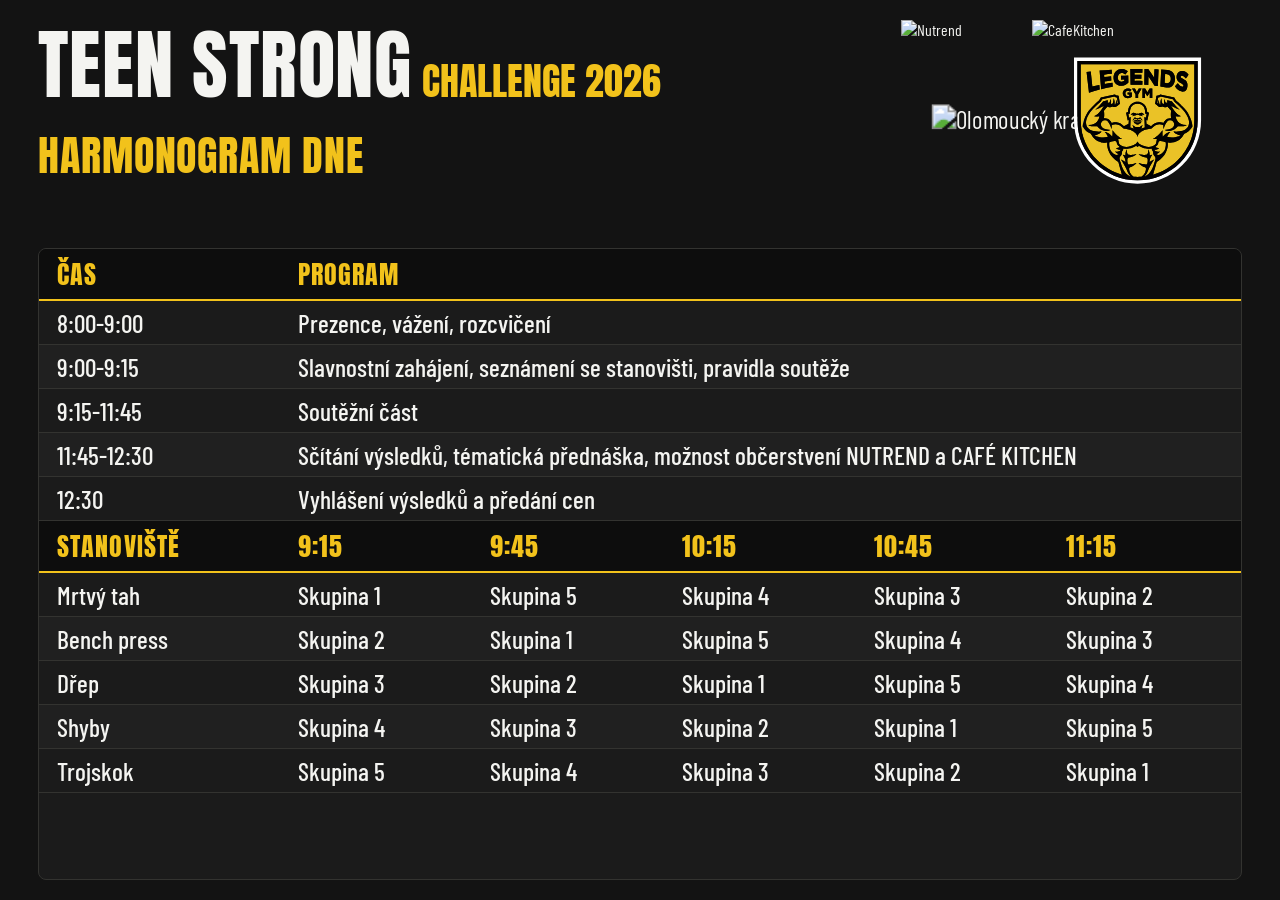
==== program.html @ 1bf2a124 "added program of day page" ====
<!DOCTYPE html>
<html lang="cs">
<head>
<meta charset="utf-8">
<meta name="viewport" content="width=device-width, initial-scale=1">
<title>Teen Strong Challenge – Harmonogram dne</title>
<link rel="preconnect" href="https://fonts.googleapis.com">
<link rel="preconnect" href="https://fonts.gstatic.com" crossorigin>
<link href="https://fonts.googleapis.com/css2?family=Anton&family=Barlow+Condensed:wght@500;600;700&display=swap" rel="stylesheet">
<style>
:root {
    --bg: #131313;
    --panel: #1b1b1b;
    --ink: #f4f4f1;
    --muted: #a9a9a2;
    --line: #333330;
    --accent: #f2c21b;
    --zebra: #202020;
    --display: "Anton", Impact, "Arial Narrow Bold", sans-serif;
    --body: "Barlow Condensed", "Arial Narrow", system-ui, sans-serif;
  }
  * { box-sizing: border-box; }
  html, body { height: 100%; margin: 0; }
  body {
    background: var(--bg);
    color: var(--ink);
    font-family: var(--body);
    display: flex;
    flex-direction: column;
    padding: 20px clamp(12px, 3vw, 40px);
    gap: 14px;
  }
  header {
    display: grid;
    grid-template-columns: minmax(0, 1fr) auto auto;
    grid-template-rows: auto auto;
    align-items: center;
    gap: 16px 0px;
  }
  .brand { font-family: var(--display); text-transform: uppercase; line-height: 1; }
  .brand .big { font-size: clamp(2.4rem, 6vw, 6rem); letter-spacing: 0.01em; }
  .brand .sub { color: var(--accent); font-size: clamp(1.6rem, 3vw, 3rem); margin-left: 10px; }
  .header-logos {
    display: grid;
    grid-column: 2;
    grid-row: 1 / span 2;
    grid-template-rows: repeat(2, clamp(48px, 6.8vw, 82px));
    grid-auto-flow: column;
    align-items: center;
    column-gap: clamp(16px, 2.5vw, 32px);
  }
  .header-logos svg,
  .header-logos img,
  .title-row #status img {
    display: block;
    width: auto;
    height: clamp(48px, 6.8vw, 82px);
    max-width: 24vw;
    object-fit: contain;
  }
  .header-logos .nápisslogem-logo { order: 4;
    transform: translateX(-55px) translateY(25px) scale(0.76);
  }
  .header-logos .nutrend-logo { order: 1; }
  .header-logos .regional-logo { order: 2;
    transform: translateX(58px) translateY(25px) scale(1.555);
  }
  .header-logos .cafekitchen-logo { order: 3; }
  .header-logos .legends-gym-logo { order: 5; }
  .nápisslogem-logo svg { display: none; }
  .header-logos .legends-gym-logo svg,
  .legends-gym-logo svg {
    display: block;
    width: clamp(72px, 10vw, 130px);
    height: 100%;
    max-width: none;
    transform: translateX(-40px) translateY(19px) scale(1);
  }
  .title-row {
    grid-column: 1;
    grid-row: 2;
    display: flex;
    align-items: flex-end;
    justify-content: space-between;
    gap: 16px;
  }
  .legends-gym-logo { grid-column: 3; grid-row: 1 / span 2; align-self: stretch; }
  .title-row h1 { line-height: 1; }
  .title-row #status { display: flex; align-items: center; gap: 30px; }
  .title-row #status .nápisslogem-logo { order: 1; }
  .title-row #status .cafekitchen-logo { order: 2; }
  @media (max-width: 760px) {
    header { grid-template-columns: 1fr auto; grid-template-rows: auto auto auto; }
    .header-logos { grid-column: 1 / -1; grid-row: 2; justify-content: center; }
    .title-row { grid-column: 1 / -1; grid-row: 3; }
    .legends-gym-logo { grid-column: 2; grid-row: 1 / span 3; }
    .title-row #status { font-size: 0.9rem; }
  }
  .legends-gym-logo {
    margin-right: 0;
    padding-right: 0;
    border-right: 0;
  }
  h1 {
    margin: 0;
    font-family: var(--display);
    font-weight: 400;
    text-transform: uppercase;
    color: var(--accent);
    font-size: clamp(1.6rem, 3.5vw, 2.6rem);
    letter-spacing: 0.02em;
  }
  .tabs-spacer { height: 36px; }
  main {
    flex: 1;
    min-height: 0;
    background: var(--panel);
    border: 1px solid var(--line);
    border-radius: 8px;
    overflow: hidden;
    display: flex;
    flex-direction: column;
  }
  .table-static { flex: 0 0 auto; }
  .table-scroll {
    flex: 1 1 auto;
    min-height: 0;
    overflow: auto;
    scrollbar-width: none;
    -ms-overflow-style: none;
  }
  table { border-collapse: collapse; table-layout: fixed; width: 100%; font-size: clamp(1.1rem, 2vw, 1.7rem); font-weight: 500; }
  th, td { padding: 6px 18px; text-align: left; border-bottom: 1px solid var(--line); }
  th {
    position: sticky; top: 0;
    background: #0d0d0d;
    color: var(--accent);
    font-family: var(--display);
    font-weight: 400;
    text-transform: uppercase;
    letter-spacing: 0.04em;
    border-bottom: 2px solid var(--accent);
  }
  tbody tr:nth-child(even) { background: var(--zebra); }
</style>

</head>
<body>
<header>
  <div class="brand"><span class="big">Teen Strong</span><span class="sub">Challenge 2026</span></div>
  <div class="header-logos" aria-label="Loga partnerů">
    <img src="Nutrend_manual_logotype-page11-cropped.svg" alt="Nutrend">
    <img class="regional-logo" src="olomoucky-kraj-yellow-logo.svg" alt="Olomoucký kraj">
    <span class="nápisslogem-logo" role="img" aria-label="Logo Nápis bez loga">
      <img src="NápisbezlogaWhite.svg" alt="">
      <svg xmlns="http://www.w3.org/2000/svg" viewBox="0 0 991.38 207.09"><defs><style>.cls-1,.cls-4{fill:#fff;}.cls-1{stroke:#189cd9;stroke-miterlimit:10;stroke-width:3px;}.cls-2{fill:#109cd9;}.cls-3{fill:#29316f;}</style></defs><title>Datový zdroj 56</title><g id="Vrstva_2" data-name="Vrstva 2"><g id="Hlavní_nápis_2" data-name="Hlavní nápis 2"><rect class="cls-1" x="1.5" y="1.5" width="204.09" height="204.09"/><path class="cls-2" d="M169,24.62a1.35,1.35,0,0,1,1.32.64c3.82,4.48,7.63,9,11.48,13.42.7.8,1.27,2,2.71,1.61a6.94,6.94,0,0,0,2.94,0L190,38.49a2.91,2.91,0,0,0,.14-1.52q0-10.12,0-20.24c0-.52-.26-1.17.47-1.48l4.52-1.76a4.86,4.86,0,0,1,2.54.06h0c.63.35,1.38-.13,2,.3q0,42.6,0,85.19c0,1-.44,1.42-1.33,1.95a52.34,52.34,0,0,0-22.21,25,45.08,45.08,0,0,0-3.81,14.3c-.31.67.08,1.42-.25,2.09l0,.47c-.31,1.15.07,2.35-.2,3.51v2.29c.26,1.06-.1,2.16.2,3.22l.06.76c.29.56-.08,1.2.24,1.74.25,4.6,1.71,8.89,3.35,13.13a50.87,50.87,0,0,0,11.51,17.36,44.28,44.28,0,0,0,11.24,8.48c.07.23,0,.36-.25.38-.38,0-.76,0-1.14,0H101.79c-.8,0-1.66.14-1.67-1.07l-.07-1.35c-.25-.78.09-1.6-.21-2.36.11-.42,0-.78.61-1.09,3.41-1.8,6.75-3.74,10.13-5.59s6.48-3.48,9.72-5.21c.34-.22.77-.37.61-.92-.84-2.31-.94-4.82-2-7.07-.55-1.2-.6-2.6-1.52-3.64-1.59-.39-3.22,0-4.81-.24l-5.88-.08c-2.46-.26-4.94,0-7.41-.12a3,3,0,0,1-1.51-.14c-2,.46-2.59-.85-3-2.42a4.71,4.71,0,0,0-.21-.52c-1.06-2.71-.79-3.53,1.68-4.92q8.48-4.78,17-9.51a1.64,1.64,0,0,0,1.07-1.85,16.81,16.81,0,0,1-.07-5.79c.18-.92-.54-1-1.08-1.14-3-.87-6.07-1.73-9.11-2.56-2.46-.67-4.94-1.31-7.43-1.88a1.2,1.2,0,0,1-1.1-1.45c.07-1.32,0-2.64,0-4,.4-1.23-.24-2.56.36-3.77,1-.42,2.08-.08,3-.61.54-.34,1.19.08,1.73-.28.66-.07,1.37.18,2-.29.48-.3,1.06,0,1.54-.25.73-.09,1.5.17,2.16-.32.48-.3,1.06,0,1.55-.25.72-.08,1.49.17,2.15-.32s1.2.07,1.75-.27c.65-.06,1.36.18,2-.3s1.2.07,1.74-.27c1.21.23,1.35-.88,1.37-1.46a12.88,12.88,0,0,0,.33-2.44,9.42,9.42,0,0,0,0-3.51c-2.06-1.93-4.41-3.5-6.63-5.23-2.75-2.16-5.53-4.29-8.28-6.45a2.32,2.32,0,0,1-.42-.72c.32-1-.08-2,.24-2.95.12-1.43.76-2.75,1-4.16.27-1.77,1.71-.93,2.62-1.22,1.64.31,3.3-.07,4.94.2l5.62.08a71.51,71.51,0,0,0,9.71,0,12.88,12.88,0,0,1,3-4.31c1-.86.49-1.4.05-1.93-3-3.52-5.9-7.06-8.71-10.69a47.27,47.27,0,0,1-3.78-4.69c-.15-.26-.34-.35-.13-.78a14.62,14.62,0,0,1,4.94-5.75,1.88,1.88,0,0,1,2,0c5.34,2.22,10.71,4.36,16,6.62.95.4,1.53.24,2-.51A17.71,17.71,0,0,1,145,68.14c.7-.62.77-1.14.28-2.06-2.84-5.45-5.57-11-8.36-16.47a1.68,1.68,0,0,1,.33-2.24,17.76,17.76,0,0,1,5.2-4,1.76,1.76,0,0,1,2.07.24c4.82,3.23,9.65,6.43,14.44,9.71a1.87,1.87,0,0,0,2.59,0,13.13,13.13,0,0,1,3.5-2,1.34,1.34,0,0,0,.91-1.88c-1.29-4.33-2.58-8.67-3.67-13.06-.6-2.43-1.33-4.83-1.9-7.28-.1-.4-.27-.71.19-.91,1.87-.81,3.55-2,5.55-2.5a8.94,8.94,0,0,1,1.16-.49l.55-.08A12.17,12.17,0,0,1,169,24.62Z"/><path class="cls-3" d="M21.29,100.52a22.44,22.44,0,0,0,3.44.57c1,0,1.24.49,1.41,1.33,1.2,6.16,2.45,12.3,3.64,18.46.13.66.31.91,1,1.06,1.54.33,3,1,4.64.83a2.68,2.68,0,0,0,1.79,0c1.73-3.42,3.3-6.91,5-10.35,1.59-3.28,3.11-6.59,4.77-9.84a1,1,0,0,1,1-.58l2.57,0c.67.28,1.4,0,2.07.2,1.43.41,2.83.85,4.26,1.21.89.22,1.34.64,1.13,1.59-.28.67,0,1.41-.21,2.08,0,.44-.05.86-.07,1.3-.26.59,0,1.24-.21,1.83l-.07,1.36c-.3.66,0,1.39-.22,2,0,.45-.05.89-.07,1.33-.27.57,0,1.22-.21,1.8l-.08,1.58c-.25.6,0,1.24-.2,1.84l-.07,1.36c-.31.66,0,1.39-.22,2l-.07,1.33c-.29.67,0,1.41-.22,2.09s.06.92.6,1.24a25.3,25.3,0,0,0,3.82,2,1.63,1.63,0,0,0,2-.43q3.9-4,7.85-7.84c2.09-2,4.25-4,6.36-6,.44-.43.7-.39,1.3-.15a14.91,14.91,0,0,1,7.24,5.89,1.65,1.65,0,0,1,.08,2.21c-3.37,4.83-6.62,9.75-10,14.61a1.41,1.41,0,0,0,0,2,23.81,23.81,0,0,0,4.48,4.87,1.58,1.58,0,0,0,1.66.29q9-3.27,18.1-6.52a1.4,1.4,0,0,1,1.77.57,15.15,15.15,0,0,1,2.9,7.7c.11.82-.37,1-.79,1.29-3.86,2.84-7.69,5.69-11.58,8.46a3.13,3.13,0,0,0-1.49,2.65c-.11,2-.39,3.89.47,5.84.45,1,.94,1.51,2,1.48.75,0,1.51,0,2.28,0,.59.26,1.24,0,1.84.21l1.35.07c.66.3,1.39,0,2.06.22l1.31.07c.58.26,1.23,0,1.82.21l1.58.07c.59.26,1.24,0,1.83.22l1.34.07c.67.28,1.4,0,2.08.21l1.3.08c.68.28,1.43,0,2.11.21,1,1,1.2,2.4,2,3.46a2.27,2.27,0,0,1,0,1.41,2.13,2.13,0,0,0-.1.57c.25,3-2.13,3.45-4.14,4.26L96.1,184.86c-.78.32-1.28.73-1.16,1.75a40.41,40.41,0,0,1,.08,4.12c.24.47,0,1,.23,1.48.21,1.09-.22,1.38-1.33,1.37-9.68,0-19.37,0-29.06,0-1.72,0-1.71,0-1.42-1.73a4.09,4.09,0,0,0,0-.7,13.83,13.83,0,0,0,0-4,33.13,33.13,0,0,0-6.17-17.53,34,34,0,0,0-18.33-13.07,45.51,45.51,0,0,0-5.9-1.14,39.92,39.92,0,0,0-6.74,0A31.88,31.88,0,0,0,7.91,163.1c-.78-.2-.38-.85-.38-1.25,0-5,0-9.93,0-14.89,0-7,0-13.9,0-20.85,0-1.15.31-1.64,1.42-1.62l1-.07c.5-.22,1.05,0,1.55-.21.36-2.16.74-4.31,1.08-6.47.24-1.53.41-3.07.63-4.61.33-2.31.7-4.61,1-6.92a35.15,35.15,0,0,0,.61-4.22c0-.64.95-.74,1.48-.8a23.78,23.78,0,0,0,3-.67A4.41,4.41,0,0,1,21.29,100.52Z"/><g id="RSS"><path class="cls-4" d="M471.57,71.52a2.12,2.12,0,0,1-.6,1.69,2.07,2.07,0,0,1-1.65.74h-4.76a2.18,2.18,0,0,1-1.51-.58,2.15,2.15,0,0,1-.71-1.47A22.54,22.54,0,0,0,442,51.61a2.19,2.19,0,0,1-1.46-.71,2.15,2.15,0,0,1-.58-1.51V44.63a2.11,2.11,0,0,1,.74-1.66,2,2,0,0,1,1.51-.6h.18a31.59,31.59,0,0,1,10.78,2.84,32.24,32.24,0,0,1,15.53,15.52A31.63,31.63,0,0,1,471.57,71.52Z"/><path class="cls-4" d="M489.61,71.59a2,2,0,0,1-.63,1.65,2.08,2.08,0,0,1-1.62.71h-5a2.22,2.22,0,0,1-1.57-.62,2.1,2.1,0,0,1-.68-1.5,39.52,39.52,0,0,0-3.56-14.39,39.73,39.73,0,0,0-20-20,39.87,39.87,0,0,0-14.4-3.59,2.15,2.15,0,0,1-1.49-.69,2.18,2.18,0,0,1-.62-1.53v-5a2.07,2.07,0,0,1,.7-1.62,2.1,2.1,0,0,1,1.55-.64h.11A49.54,49.54,0,0,1,475,38.92a49.63,49.63,0,0,1,10.36,15A48.88,48.88,0,0,1,489.61,71.59Z"/></g><path id="Znak_6" data-name="Znak 6" class="cls-4" d="M908,146.19V61.31h19.76v68.9h63.67v16Z"/><g id="Znak_5" data-name="Znak 5"><g id="Vrstva_1-2" data-name="Vrstva 1-2"><path class="cls-4" d="M861.85,73.09,851.41,77a3.33,3.33,0,0,1-3.75-1,42.94,42.94,0,0,0-7.13-7.13,3.3,3.3,0,0,1-1-3.79l3.86-10.44a3.35,3.35,0,0,0-1.85-4.26l-11.39-4.72a3.32,3.32,0,0,0-4.34,1.69l-4.65,10.13a3.33,3.33,0,0,1-3.38,1.93,42.57,42.57,0,0,0-10.09,0,3.34,3.34,0,0,1-3.39-1.93l-4.69-10.09a3.38,3.38,0,0,0-4.34-1.73l-11.34,4.72a3.36,3.36,0,0,0-1.86,4.26L785.91,65a3.38,3.38,0,0,1-1,3.79,43.33,43.33,0,0,0-7.13,7.13A3.39,3.39,0,0,1,774,77l-10.44-3.86A3.34,3.34,0,0,0,759.28,75l-4.73,11.35a3.35,3.35,0,0,0,1.73,4.34l10.13,4.65a3.33,3.33,0,0,1,1.93,3.38,43.65,43.65,0,0,0,0,10.09,3.34,3.34,0,0,1-1.93,3.39l-10.17,4.69a3.33,3.33,0,0,0-1.69,4.34l4.73,11.38a3.35,3.35,0,0,0,4.21,1.86l10.45-3.87a3.38,3.38,0,0,1,3.78,1,43.72,43.72,0,0,0,7.13,7.13,3.36,3.36,0,0,1,1.06,3.78L782,152.93a3.33,3.33,0,0,0,1.86,4.25l11.38,4.73a3.33,3.33,0,0,0,4.34-1.69l4.65-10.13a3.34,3.34,0,0,1,3.39-1.93,43.65,43.65,0,0,0,10.09,0,3.33,3.33,0,0,1,3.38,1.93l4.65,10.13a3.33,3.33,0,0,0,4.34,1.69l11.39-4.73a3.35,3.35,0,0,0,1.85-4.25l-3.86-10.45a3.38,3.38,0,0,1,1-3.78,43.33,43.33,0,0,0,7.13-7.13,3.32,3.32,0,0,1,3.79-1l10.44,3.87a3.34,3.34,0,0,0,4.26-1.86l4.72-11.38a3.32,3.32,0,0,0-1.69-4.34L859,112.18a3.34,3.34,0,0,1-1.93-3.39,42.57,42.57,0,0,0,0-10.09A3.33,3.33,0,0,1,859,95.32l10.13-4.61a3.32,3.32,0,0,0,1.69-4.34L866.15,75A3.39,3.39,0,0,0,861.85,73.09Zm-74.6,42.17a27.93,27.93,0,1,1,37,13.91c-.55.23-1.11.47-1.7.7a27.86,27.86,0,0,1-35.27-14.61Z"/></g></g><path id="Znak_4" data-name="Znak 4" class="cls-4" d="M698.88,76.17H643.31V94.39h52.92q12.45,0,16.82,4.26t4.38,15.82v11.64q0,11.56-4.38,15.82t-16.82,4.26H643.79q-12.43,0-16.82-4.26t-4.37-15.82v-2.33L640,120.17v10h60V110.86H647.09q-12.37,0-16.71-4.26t-4.33-15.82v-9.4q0-11.55,4.33-15.81t16.71-4.26h48.18q12,0,16.5,4.1t4.54,14.53v1.77L698.88,85.8Z"/><path id="Znak_3" data-name="Znak 3" class="cls-4" d="M567.2,76H511.63V94.19h52.92q12.44,0,16.82,4.26t4.38,15.82v11.64q0,11.57-4.38,15.82T564.55,146H512.11q-12.45,0-16.82-4.26t-4.38-15.82v-2.33L508.34,120v10h60V110.65H515.4q-12.36,0-16.7-4.25t-4.34-15.82v-9.4q0-11.57,4.34-15.82t16.7-4.25h48.18q12,0,16.5,4.09t4.54,14.54V81.5L567.2,85.6ZM514.68,24.33H525l13.49,16.78,13.33-16.78h10.52l-15.1,28h-17.5Z"/><path id="Znak_2" data-name="Znak 2" class="cls-4" d="M449.52,65q-4.53-3.89-14.65-3.89H362.28V146h19.43V112.9h53.16q10.11,0,14.65-3.89t4.54-12.49v-19Q454.06,68.9,449.52,65ZM435,91.54q0,3.78-1.89,5.26t-7,1.49H381.71V75.8h44.41q5.13,0,7,1.49T435,82.47Z"/><path id="Znak_1" data-name="Znak 1" class="cls-4" d="M306.88,76.17H251.31V94.39h52.92q12.45,0,16.82,4.26t4.38,15.82v11.64q0,11.56-4.38,15.82t-16.82,4.26H251.79q-12.45,0-16.82-4.26t-4.38-15.82v-2.33L248,120.17v10h60V110.86H255.08q-12.36,0-16.7-4.26t-4.33-15.82v-9.4q0-11.55,4.33-15.81t16.7-4.26h48.18q12,0,16.51,4.1t4.53,14.53v1.77L306.88,85.8Z"/></g></g></svg>
    </span>
    <img class="partner-logo cafekitchen-logo" src="logo-cafekitchen.svg" alt="CafeKitchen">
  </div>
  <span class="legends-gym-logo" role="img" aria-label="Legends Gym logo">
      <svg width="100%" height="100%" viewBox="0 0 112 111" version="1.1" xmlns="http://www.w3.org/2000/svg" xmlns:xlink="http://www.w3.org/1999/xlink" xml:space="preserve" xmlns:serif="http://www.serif.com/" style="fill-rule:evenodd;clip-rule:evenodd;stroke-linejoin:round;stroke-miterlimit:2;">
    <g transform="matrix(1,0,0,1,-56.5951,-16.9718)">
        <g transform="matrix(1,0,0,0.684497,0,0)">
            <g transform="matrix(0.392238,0,0,0.406046,1.00238,-57.021)">
                <g transform="matrix(1,0,0,1.41125,324.995,471.686)">
                    <path d="M0,23.805C8.386,30.078 16.217,19.659 19.154,14.826C21.171,9.732 21.692,5.218 21.694,1.902C21.694,0.019 21.525,-1.474 21.368,-2.455C19.129,-3.342 11.12,-6.273 6.805,-4.656C5.706,-4.244 4.968,-3.212 4.849,-2.044C4.722,-0.794 4.417,1.05 3.442,2.686C1.793,5.453 -1.455,7.744 -2.132,8.17C1.137,10.636 6.751,10.216 6.751,10.216C3.034,14.05 -1.626,14.457 -4.245,14.323C-3.833,14.927 -3.316,15.564 -2.65,16.224C-2.65,16.224 -1.121,17.45 -0.759,17.64C2.89,19.561 8.427,18.143 8.427,18.143C6.01,21.719 2.595,23.198 0,23.805" style="fill:rgb(234,194,39);fill-rule:nonzero;"/>
                </g>
                <g transform="matrix(1,0,0,1.41125,227.272,355.93)">
                    <path d="M0,67.257C0,67.257 1.297,57.84 0.096,52.603C0.096,52.603 11.963,67.978 22.437,72.254C22.437,72.254 17.672,72.506 12.967,72.028C13.008,72.294 13.05,72.576 13.099,72.885C13.339,74.432 13.673,76.462 14.042,78.364C14.288,79.632 14.55,80.846 14.801,81.795C14.943,82.336 15.913,84.062 16.564,84.644C17.287,85.29 18.301,86.082 19.606,86.85C22.223,88.382 25.978,89.819 31.051,89.822C34.077,89.822 37.582,89.308 41.608,87.952C44.702,86.91 48.104,85.368 51.819,83.178C53.652,82.098 55.46,79.722 56.192,77.759C56.924,79.722 58.734,82.098 60.566,83.178C64.28,85.368 67.683,86.91 70.777,87.952C74.804,89.308 78.308,89.822 81.333,89.822C86.407,89.819 90.163,88.382 92.779,86.85C94.084,86.082 95.097,85.29 95.821,84.644C96.473,84.062 97.442,82.336 97.583,81.795C97.834,80.846 98.097,79.632 98.342,78.364C98.712,76.462 99.046,74.432 99.287,72.885C99.334,72.576 99.377,72.294 99.417,72.028C94.712,72.506 89.947,72.254 89.947,72.254C100.421,67.978 112.289,52.603 112.289,52.603C111.088,57.84 112.385,67.257 112.385,67.257C122.908,55.869 129.442,56.782 129.442,56.782C124.445,61.299 122.138,67.449 122.138,67.449C138.763,71.437 152.739,64.424 152.72,64.303C139.351,61.902 136.457,55.582 136.457,55.582C166.465,57.516 171.536,44.377 171.167,34.361C171.058,31.41 170.41,28.511 169.358,25.756C169.132,25.164 168.894,24.577 168.632,24C168.496,23.701 168.359,23.403 168.219,23.107C166.152,18.71 163.713,14.564 161.232,11.42C159.562,9.301 157.291,6.809 154.839,4.291C151.161,0.513 147.073,-3.335 143.911,-6.229C142.33,-7.677 138.251,-11.296 138.251,-11.296L135.232,-16.48L107.85,-22.565C107.423,-22.304 106.856,-21.976 106.168,-21.632C105.421,-21.259 104.541,-20.869 103.562,-20.542C103.079,-20.381 102.572,-20.234 102.044,-20.113L100.107,-8.139L102.247,-6.306C102.222,-8.731 102.504,-12.217 103.966,-15.181C103.966,-15.181 103.824,-9.049 105.263,-5.364C105.277,-5.358 105.292,-5.352 105.304,-5.346C105.794,-5.113 106.511,-4.881 107.566,-4.692C107.22,-7.327 106.788,-13.632 109.548,-18.694C109.571,-18.736 109.591,-18.778 109.615,-18.819L109.615,-18.775C109.616,-18.744 109.616,-18.696 109.617,-18.627C109.636,-17.522 109.811,-11.829 111.372,-7.487C111.445,-7.284 111.52,-7.083 111.599,-6.887C112.404,-6.275 113.695,-5.843 115.753,-5.915C115.095,-8.961 114.713,-13.182 116.206,-17.048C116.214,-17.069 116.22,-17.092 116.229,-17.113C116.229,-17.113 116.232,-17.1 116.236,-17.08C116.241,-17.052 116.25,-17.005 116.264,-16.938C116.375,-16.4 116.752,-14.67 117.429,-12.567C117.763,-11.529 118.17,-10.401 118.655,-9.28C119.493,-8.82 120.804,-8.56 122.839,-8.793C122.527,-10.694 121.995,-14.182 121.995,-14.182C121.995,-14.182 132.084,-11.972 132.805,-11.732C132.805,-11.732 132.815,-11.72 132.834,-11.695C133.445,-10.947 143.31,1.123 150.582,7.151L140.525,2.909C139.559,2.502 138.614,2.046 137.694,1.544L130.979,-2.122C130.979,-2.122 130.995,-2.093 131.022,-2.04C131.708,-0.715 141.027,16.901 153.417,21.708C153.417,21.708 147.753,22.226 141.091,21.23C142.215,28.169 146.844,41.557 165.861,40.879C165.861,40.879 162.642,44.915 145.969,43.666C145.969,43.666 141.52,49.758 133.643,52.791C128.1,54.926 121.91,54.615 116.517,52.122L124.329,51.048C130.568,50.191 136.343,48.021 137.85,41.72C138.135,40.526 138.069,39.168 137.816,37.853C137.717,37.343 137.594,36.838 137.449,36.353C136.5,33.194 133.867,30.75 130.606,30.251C130.436,30.225 130.264,30.203 130.091,30.187C129.821,30.16 129.55,30.146 129.287,30.147C128.391,30.147 127.419,30.25 126.417,30.523L126.386,30.531C124.609,31.026 123.062,32.124 121.928,33.579C119.752,36.371 116.207,41.908 114.435,50.065C114.424,50.111 114.413,50.154 114.403,50.2C114.403,50.2 113.985,47.703 113.845,44.655C113.792,43.494 113.778,42.254 113.843,41.041C113.416,40.848 112.683,40.542 111.71,40.24C110.134,39.75 107.936,39.275 105.409,39.275C102.998,39.277 100.292,39.7 97.459,40.951C94.626,42.206 91.648,44.289 88.706,47.716L87.593,48.999C87.593,48.999 59.265,50.852 56.192,67.676C53.12,50.852 24.792,48.999 24.792,48.999L23.68,47.716C20.736,44.289 17.758,42.206 14.926,40.951C12.093,39.7 9.388,39.277 6.977,39.275C4.448,39.275 2.251,39.75 0.674,40.24C-0.298,40.542 -1.031,40.848 -1.458,41.041C-1.393,42.254 -1.406,43.494 -1.459,44.655C-1.6,47.703 -2.018,50.2 -2.018,50.2C-2.028,50.154 -2.04,50.111 -2.049,50.065C-3.821,41.908 -7.367,36.371 -9.543,33.579C-10.677,32.124 -12.224,31.026 -14.002,30.531L-14.033,30.523C-15.035,30.25 -16.006,30.147 -16.902,30.147C-17.166,30.146 -17.436,30.16 -17.707,30.187C-17.879,30.203 -18.051,30.225 -18.222,30.251C-21.482,30.75 -24.115,33.194 -25.063,36.353C-25.209,36.838 -25.333,37.343 -25.431,37.853C-25.684,39.168 -25.75,40.526 -25.465,41.72C-23.958,48.021 -18.183,50.191 -11.943,51.048L-4.132,52.122C-9.524,54.615 -15.715,54.926 -21.259,52.791C-29.135,49.758 -33.585,43.666 -33.585,43.666C-50.257,44.915 -53.476,40.879 -53.476,40.879C-34.459,41.557 -29.831,28.169 -28.707,21.23C-35.369,22.226 -41.032,21.708 -41.032,21.708C-28.646,16.902 -19.329,-0.705 -18.638,-2.039C-18.61,-2.092 -18.595,-2.122 -18.595,-2.122L-25.309,1.544C-26.229,2.046 -27.174,2.502 -28.141,2.909L-38.197,7.151C-30.924,1.123 -21.059,-10.947 -20.45,-11.695L-20.42,-11.732C-19.7,-11.972 -9.609,-14.182 -9.609,-14.182C-9.609,-14.182 -10.143,-10.694 -10.454,-8.793C-8.419,-8.56 -7.108,-8.82 -6.27,-9.28C-5.785,-10.401 -5.378,-11.529 -5.044,-12.568C-4.367,-14.67 -3.99,-16.4 -3.879,-16.938C-3.865,-17.005 -3.856,-17.052 -3.85,-17.08C-3.846,-17.1 -3.844,-17.113 -3.844,-17.113C-3.835,-17.092 -3.829,-17.069 -3.82,-17.048C-2.329,-13.182 -2.71,-8.961 -3.368,-5.915C-1.311,-5.843 -0.019,-6.275 0.786,-6.887C0.865,-7.083 0.94,-7.284 1.013,-7.487C2.574,-11.829 2.749,-17.522 2.768,-18.627C2.77,-18.696 2.77,-18.744 2.77,-18.775C2.771,-18.801 2.771,-18.819 2.771,-18.819C2.793,-18.778 2.814,-18.736 2.837,-18.694C5.598,-13.632 5.165,-7.327 4.819,-4.692C5.874,-4.881 6.591,-5.113 7.081,-5.346C7.094,-5.352 7.109,-5.358 7.122,-5.364C8.562,-9.049 8.419,-15.181 8.419,-15.181C9.881,-12.217 10.163,-8.731 10.139,-6.306L12.278,-8.139L10.341,-20.113C9.813,-20.234 9.306,-20.381 8.823,-20.542C7.845,-20.869 6.964,-21.259 6.216,-21.632C5.529,-21.976 4.961,-22.304 4.534,-22.565L-22.847,-16.48L-25.867,-11.296C-25.867,-11.296 -29.945,-7.677 -31.526,-6.229C-34.687,-3.335 -38.776,0.513 -42.454,4.291C-44.905,6.809 -47.177,9.301 -48.848,11.42C-51.329,14.564 -53.768,18.71 -55.834,23.107C-55.974,23.403 -56.111,23.701 -56.247,24C-56.51,24.577 -56.748,25.164 -56.974,25.756C-58.025,28.511 -58.673,31.41 -58.782,34.361C-59.15,44.377 -54.081,57.516 -24.071,55.582C-24.071,55.582 -26.967,61.902 -40.335,64.303C-40.354,64.424 -26.377,71.437 -9.754,67.449C-9.754,67.449 -12.06,61.299 -17.057,56.782C-17.057,56.782 -10.522,55.869 0,67.257" style="fill:rgb(234,194,39);fill-rule:nonzero;"/>
                </g>
                <g transform="matrix(1,0,0,1.41125,353.157,280.226)">
                    <path d="M0,-17.538C-1.035,-18.13 -2.238,-18.517 -3.588,-18.648C-5.098,-18.797 -6.607,-18.939 -8.117,-19.077C-8.501,-12.54 -8.886,-6.003 -9.27,0.533C-7.794,0.754 -6.32,0.983 -4.847,1.221C-2.867,1.539 -1.142,1.249 0.271,0.461C1.684,-0.328 2.797,-1.614 3.538,-3.35C4.031,-4.508 4.355,-5.867 4.468,-7.406L4.476,-7.515C4.643,-9.824 4.285,-11.893 3.514,-13.596C2.741,-15.299 1.555,-16.647 0,-17.538" style="fill:rgb(234,194,39);fill-rule:nonzero;"/>
                </g>
                <g transform="matrix(1,0,0,1.41125,242.692,480.387)">
                    <path d="M0,11.475C0.362,11.285 1.893,10.059 1.893,10.059C2.558,9.399 3.075,8.762 3.486,8.158C0.868,8.292 -3.792,7.885 -7.51,4.051C-7.51,4.051 -1.895,4.471 1.373,2.005C0.696,1.579 -2.552,-0.712 -4.202,-3.479C-5.176,-5.115 -5.48,-6.959 -5.608,-8.209C-5.726,-9.377 -6.465,-10.409 -7.564,-10.821C-11.879,-12.438 -19.887,-9.507 -22.126,-8.62L-22.127,-8.62C-22.284,-7.639 -22.452,-6.146 -22.452,-4.263C-22.451,-0.947 -21.93,3.567 -19.913,8.662C-16.975,13.494 -9.144,23.913 -0.758,17.64C-3.354,17.033 -6.768,15.554 -9.186,11.978C-9.186,11.978 -3.648,13.396 0,11.475" style="fill:rgb(234,194,39);fill-rule:nonzero;"/>
                </g>
                <g transform="matrix(1,0,0,1.41125,273.925,397.33)">
                    <path d="M0,-15.747C3.315,-15.915 7.687,-13.32 7.759,-13.177C7.817,-13.061 9.481,-13.975 9.539,-13.943C9.598,-13.975 11.261,-13.061 11.32,-13.177C11.391,-13.32 15.763,-15.915 19.079,-15.747C22.394,-15.579 24.844,-10.534 24.844,-10.534L20.737,-11.808C20.737,-11.808 18.695,-10.534 18.767,-10.534C18.838,-10.534 20.833,-8.78 22.202,-7.483C22.202,-7.483 17.998,-8.492 15.643,-9.309C15.471,-9.369 15.289,-9.433 15.102,-9.498C15.049,-9.517 14.996,-9.536 14.942,-9.555C14.79,-9.608 14.634,-9.664 14.476,-9.72C14.438,-9.733 14.401,-9.747 14.362,-9.761C14.167,-9.83 13.968,-9.901 13.768,-9.973L13.63,-10.022L13.126,-10.204C13.083,-10.221 13.038,-10.236 12.994,-10.253C12.789,-10.326 12.585,-10.4 12.386,-10.473C12.385,-10.473 12.385,-10.473 12.384,-10.474C12.186,-10.545 11.994,-10.615 11.805,-10.685C11.764,-10.699 11.725,-10.714 11.685,-10.728C11.518,-10.789 11.356,-10.849 11.201,-10.905C11.181,-10.912 11.162,-10.92 11.143,-10.927C10.971,-10.989 10.812,-11.048 10.661,-11.103C10.65,-11.107 10.638,-11.112 10.627,-11.116C9.925,-11.374 9.153,-11.374 8.451,-11.116C8.437,-11.11 8.42,-11.104 8.406,-11.1C8.261,-11.046 8.108,-10.989 7.944,-10.93C7.914,-10.919 7.883,-10.907 7.853,-10.896C7.708,-10.843 7.557,-10.788 7.402,-10.731C7.358,-10.715 7.315,-10.699 7.271,-10.684C6.896,-10.547 6.497,-10.401 6.091,-10.255C6.042,-10.237 5.993,-10.219 5.944,-10.201C5.779,-10.142 5.615,-10.083 5.45,-10.023C5.403,-10.007 5.357,-9.99 5.311,-9.973C5.111,-9.901 4.912,-9.83 4.716,-9.761C4.678,-9.747 4.641,-9.733 4.603,-9.72C4.444,-9.664 4.29,-9.608 4.137,-9.555C4.083,-9.536 4.03,-9.517 3.977,-9.498C3.79,-9.433 3.608,-9.369 3.435,-9.309C1.081,-8.492 -3.123,-7.483 -3.123,-7.483C-1.754,-8.78 0.24,-10.534 0.312,-10.534C0.384,-10.534 -1.658,-11.808 -1.658,-11.808L-5.766,-10.534C-5.766,-10.534 -3.315,-15.579 0,-15.747M18.823,0.229C18.325,-0.107 17.844,-0.475 17.385,-0.87L15.394,-2.582L15.394,-2.583C15.394,-2.583 14.418,-1.382 14.374,-1.188C14.369,-1.165 14.329,-1.154 14.262,-1.154C13.8,-1.154 12.072,-1.669 12.07,-1.67L9.539,-0.102L7.009,-1.67C7.009,-1.67 5.279,-1.154 4.816,-1.154C4.75,-1.154 4.709,-1.165 4.704,-1.188C4.66,-1.381 3.687,-2.581 3.685,-2.582L3.685,-2.583L1.694,-0.87C1.234,-0.475 0.754,-0.107 0.255,0.229L-1.633,1.501L-1.634,1.501C-1.536,1.396 -0.802,-0.108 0.36,-1.693C1.826,-3.691 3.773,-5.85 3.773,-5.85C3.775,-5.848 6.119,-3.813 8.697,-3.166C8.972,-3.097 9.256,-3.062 9.539,-3.062C9.823,-3.062 10.106,-3.097 10.382,-3.166C12.96,-3.813 15.305,-5.85 15.305,-5.85C15.306,-5.848 17.253,-3.69 18.717,-1.693C19.879,-0.109 20.613,1.393 20.712,1.501L18.823,0.229ZM18.786,3.488C18.132,3.557 17.476,3.595 16.82,3.6L9.539,3.661L2.259,3.6C1.602,3.595 0.945,3.557 0.292,3.488L-1.466,3.303L1.479,2.059C1.901,1.88 2.336,1.729 2.778,1.607L7.591,0.276L9.539,1.474L11.488,0.276L16.3,1.607C16.743,1.729 17.176,1.88 17.6,2.059L20.544,3.303L18.786,3.488ZM17.433,5.815C16.68,6.916 15.688,7.83 14.53,8.49C14.529,8.491 14.528,8.491 14.527,8.492C13.892,8.854 13.045,9.34 12.229,9.805C10.561,10.755 8.517,10.755 6.849,9.805C6.032,9.339 5.183,8.852 4.548,8.49C3.39,7.83 2.398,6.916 1.646,5.815L1.225,5.201L1.226,5.201C1.226,5.201 1.237,5.201 1.254,5.202C1.266,5.202 1.281,5.202 1.3,5.203C1.328,5.204 1.36,5.205 1.402,5.206C1.468,5.208 1.553,5.211 1.648,5.215C1.659,5.216 1.669,5.216 1.681,5.217C1.76,5.22 1.849,5.224 1.941,5.228C2.555,5.257 3.417,5.313 3.934,5.412C4.718,5.564 5.628,5.67 6.485,5.746C6.585,5.755 6.684,5.764 6.783,5.772C6.952,5.785 7.118,5.798 7.28,5.81C7.951,5.857 8.543,5.886 8.955,5.902C9.091,5.907 9.209,5.911 9.302,5.914C9.344,5.916 9.376,5.917 9.408,5.918C9.47,5.92 9.52,5.921 9.539,5.921C9.764,5.916 12.948,5.836 15.145,5.412C16.009,5.245 17.853,5.201 17.853,5.201L17.433,5.815ZM-9.419,-4.397L-5.763,-5.995L-6.668,17.188C-4.408,17.971 -1.018,18.947 1.326,20.083L1.326,20.082L-1.778,11.399L4.612,16.252L14.466,16.252L20.857,11.399L17.752,20.083L17.752,20.082C20.097,18.947 23.486,17.971 25.747,17.188L24.841,-5.995L24.842,-5.995L28.498,-4.397L29.886,-12.932L26.549,-13.873L26.625,-15.421C26.627,-15.479 26.582,-18.734 26.238,-20.76C26.199,-20.987 26.155,-21.221 26.109,-21.457C25.846,-22.796 25.458,-24.256 24.885,-25.703C24.381,-26.981 23.738,-28.248 22.923,-29.422C21.699,-31.185 20.11,-32.737 17.967,-33.886C15.827,-35.029 13.108,-35.787 9.539,-35.83C5.971,-35.787 3.251,-35.029 1.111,-33.886C-1.031,-32.737 -2.621,-31.185 -3.845,-29.422C-4.659,-28.248 -5.303,-26.981 -5.807,-25.703C-6.379,-24.256 -6.768,-22.796 -7.03,-21.457C-7.077,-21.221 -7.12,-20.987 -7.159,-20.76C-7.502,-18.734 -7.549,-15.479 -7.547,-15.421L-7.471,-13.873L-10.808,-12.932L-9.419,-4.397Z" style="fill:rgb(234,194,39);fill-rule:nonzero;"/>
                </g>
                <g transform="matrix(1,0,0,1.41125,417.618,401.512)">
                    <path d="M0,-2.089C0.002,34.944 -15.021,68.506 -39.293,92.771C-63.558,117.043 -97.12,132.066 -134.154,132.064C-171.187,132.066 -204.75,117.043 -229.015,92.771C-253.286,68.506 -268.309,34.944 -268.307,-2.089L-268.307,-134.153L0,-134.153L0,-2.089ZM7.579,-141.732L-275.886,-141.732L-275.886,-2.089C-275.884,35.765 -261.142,71.354 -234.375,98.129C-207.599,124.899 -172.007,139.64 -134.154,139.643C-96.3,139.64 -60.709,124.899 -33.935,98.133C-7.165,71.354 7.577,35.765 7.579,-2.088L7.579,-141.732Z" style="fill:white;fill-rule:nonzero;"/>
                </g>
                <g transform="matrix(1,0,0,1.41125,391.295,526.086)">
                    <path d="M0,-183.429C-0.245,-183.732 -0.491,-184.033 -0.738,-184.334C-1.975,-185.843 -3.222,-187.052 -4.462,-187.921C-5.703,-188.79 -6.932,-189.321 -8.147,-189.497C-9.058,-189.63 -9.775,-189.529 -10.29,-189.312C-10.807,-189.093 -11.113,-188.781 -11.299,-188.443C-11.422,-188.214 -11.498,-187.963 -11.528,-187.659L-11.539,-187.543C-11.582,-187.09 -11.563,-186.786 -11.506,-186.551C-11.448,-186.316 -11.356,-186.106 -11.133,-185.818C-10.985,-185.628 -10.776,-185.414 -10.498,-185.181C-10.127,-184.868 -9.631,-184.523 -9.003,-184.138C-8.166,-183.623 -7.096,-183.037 -5.769,-182.33L-5.766,-182.328L-5.765,-182.328C-3.968,-181.358 -2.391,-180.329 -1.057,-179.146C0.277,-177.963 1.376,-176.617 2.174,-175.01C2.705,-173.94 3.099,-172.753 3.332,-171.462C3.646,-169.741 3.675,-167.847 3.437,-165.789L3.422,-165.664C3.016,-162.139 1.937,-159.285 0.364,-157.327C-1.209,-155.363 -3.244,-154.306 -5.535,-154.075C-7.064,-153.919 -8.714,-154.123 -10.448,-154.65C-15.307,-156.136 -20.033,-159.777 -23.605,-165.098C-23.817,-165.413 -24.029,-165.729 -24.241,-166.043C-22.252,-168.292 -20.245,-170.581 -18.219,-172.915C-17.991,-172.602 -17.765,-172.287 -17.538,-171.971C-16.299,-170.245 -15.036,-168.777 -13.683,-167.641C-12.329,-166.505 -10.886,-165.692 -9.238,-165.271C-8.521,-165.088 -7.894,-165.038 -7.378,-165.097C-6.86,-165.155 -6.46,-165.321 -6.172,-165.54C-5.979,-165.688 -5.835,-165.858 -5.724,-166.049C-5.574,-166.306 -5.476,-166.61 -5.431,-167.026L-5.418,-167.146C-5.377,-167.532 -5.386,-167.802 -5.428,-168.027C-5.471,-168.251 -5.543,-168.464 -5.728,-168.765C-5.852,-168.962 -6.026,-169.191 -6.269,-169.446C-6.589,-169.784 -7.026,-170.167 -7.594,-170.589C-8.351,-171.153 -9.339,-171.786 -10.597,-172.507L-10.596,-172.506C-12.343,-173.504 -13.938,-174.463 -15.338,-175.531C-16.735,-176.597 -17.946,-177.779 -18.878,-179.236C-19.499,-180.206 -19.988,-181.297 -20.309,-182.515C-20.737,-184.139 -20.864,-185.969 -20.685,-188.059L-20.675,-188.171C-20.508,-190.124 -20.027,-191.9 -19.272,-193.449C-18.521,-194.997 -17.496,-196.317 -16.269,-197.361C-13.812,-199.449 -10.559,-200.451 -6.997,-200.092C-4.492,-199.837 -2.202,-199.093 -0.161,-197.875C1.881,-196.658 3.673,-194.967 5.195,-192.856C5.41,-192.558 5.624,-192.26 5.838,-191.96C3.868,-189.059 1.923,-186.216 0,-183.429M-24.299,-180.265C-24.78,-174.45 -27.048,-169.583 -30.461,-166.587C-33.879,-163.571 -38.434,-162.413 -43.594,-163.416C-48.002,-164.266 -52.427,-165.027 -56.865,-165.699C-56.263,-177.865 -55.661,-190.03 -55.062,-202.196C-55.043,-202.562 -55.025,-202.928 -55.007,-203.294C-50.377,-203.044 -45.747,-202.76 -41.119,-202.443C-35.702,-202.08 -31.195,-199.608 -28.22,-195.623C-25.236,-191.658 -23.803,-186.187 -24.29,-180.376L-24.299,-180.265ZM-62.496,-166.502C-64.964,-166.833 -67.435,-167.137 -69.908,-167.413C-74.307,-174.518 -78.813,-181.35 -83.412,-188.009C-83.558,-181.564 -83.702,-175.119 -83.847,-168.675C-86.814,-168.881 -89.786,-169.048 -92.758,-169.176C-92.599,-180.635 -92.44,-192.094 -92.282,-203.554C-92.278,-203.899 -92.273,-204.244 -92.269,-204.589C-89.523,-204.547 -86.779,-204.492 -84.034,-204.427C-79.52,-198.104 -75.09,-191.648 -70.755,-184.972C-70.534,-191.312 -70.314,-197.652 -70.096,-203.992C-67.022,-203.874 -63.949,-203.741 -60.877,-203.594C-61.416,-191.23 -61.955,-178.867 -62.496,-166.502M-74.885,-139.579L-80.587,-139.579L-80.587,-151.8L-85.876,-143.47L-85.994,-143.47L-91.253,-151.74L-91.253,-139.579L-96.866,-139.579L-96.866,-160.86L-90.81,-160.86L-85.876,-152.621L-80.941,-160.86L-74.885,-160.86L-74.885,-139.579ZM-114.524,-191.441C-109.397,-191.506 -104.269,-191.503 -99.141,-191.432C-99.163,-188.577 -99.185,-185.723 -99.206,-182.868C-104.292,-182.958 -109.379,-182.961 -114.465,-182.879C-114.453,-181.242 -114.442,-179.606 -114.431,-177.969C-108.602,-178.074 -102.771,-178.052 -96.941,-177.905C-96.97,-175.047 -96.997,-172.19 -97.025,-169.331C-105.794,-169.597 -114.574,-169.518 -123.336,-169.096C-123.516,-180.572 -123.693,-192.047 -123.871,-203.523C-123.875,-203.868 -123.88,-204.214 -123.887,-204.56C-114.898,-204.715 -105.908,-204.745 -96.918,-204.65C-96.945,-201.792 -96.973,-198.936 -97,-196.078C-102.852,-196.166 -108.704,-196.178 -114.557,-196.115C-114.545,-194.556 -114.535,-192.999 -114.524,-191.441M-106.501,-147.635L-106.501,-139.579L-112.262,-139.579L-112.262,-147.544L-120.121,-160.86L-113.591,-160.86L-109.337,-153.108L-105.053,-160.86L-98.642,-160.86L-106.501,-147.635ZM-120.537,-142.437C-122.724,-140.582 -125.767,-139.154 -129.519,-139.154C-135.96,-139.154 -140.776,-143.713 -140.776,-150.158L-140.776,-150.219C-140.776,-156.421 -136.049,-161.285 -129.637,-161.285C-126.003,-161.285 -123.433,-160.13 -121.247,-158.184L-124.615,-154.02C-126.092,-155.296 -127.569,-156.026 -129.608,-156.026C-132.592,-156.026 -134.896,-153.442 -134.896,-150.189L-134.896,-150.128C-134.896,-146.693 -132.562,-144.231 -129.283,-144.231C-127.894,-144.231 -126.831,-144.534 -125.974,-145.113L-125.974,-147.697L-130.051,-147.697L-130.051,-152.013L-120.537,-152.013L-120.537,-142.437ZM-155.663,-170.865C-158.962,-173.879 -161.039,-178.541 -161.328,-184.088L-161.333,-184.19C-161.618,-189.552 -159.97,-194.636 -156.885,-198.341C-153.808,-202.059 -149.286,-204.4 -144.016,-204.589C-140.953,-204.703 -138.422,-204.354 -136.198,-203.585C-133.974,-202.818 -132.077,-201.636 -130.267,-200.145C-130.006,-199.93 -129.745,-199.715 -129.484,-199.5C-131.385,-197.041 -133.272,-194.559 -135.144,-192.048C-135.41,-192.26 -135.676,-192.473 -135.943,-192.686C-137.193,-193.684 -138.319,-194.42 -139.554,-194.893C-140.789,-195.364 -142.15,-195.589 -143.937,-195.494C-145.096,-195.432 -146.18,-195.103 -147.16,-194.556C-148.138,-194.01 -149.011,-193.243 -149.733,-192.311C-151.18,-190.445 -152.013,-187.909 -151.896,-185.216L-151.893,-185.116C-151.763,-182.174 -150.73,-179.783 -149.129,-178.194C-147.523,-176.605 -145.345,-175.79 -142.756,-176.019C-140.556,-176.216 -138.65,-176.911 -137.149,-178.036C-137.18,-179.111 -137.21,-180.186 -137.242,-181.26C-139.623,-181.1 -142.004,-180.919 -144.382,-180.72C-144.486,-183.607 -144.588,-186.493 -144.691,-189.38C-139.311,-189.741 -133.923,-190.024 -128.533,-190.229C-128.424,-184.865 -128.317,-179.5 -128.208,-174.136C-128.324,-174.026 -128.438,-173.914 -128.555,-173.804C-130.241,-172.181 -132.25,-170.65 -134.601,-169.439C-136.951,-168.229 -139.642,-167.34 -142.675,-167.014C-147.85,-166.452 -152.361,-167.835 -155.663,-170.865M-188.944,-159.382C-190.068,-172.827 -191.192,-186.274 -192.313,-199.719C-192.347,-200.124 -192.381,-200.53 -192.415,-200.934C-183.453,-201.729 -174.483,-202.398 -165.506,-202.941C-165.335,-199.851 -165.164,-196.76 -164.992,-193.67C-170.819,-193.168 -176.64,-192.59 -182.45,-191.937C-182.318,-190.158 -182.187,-188.38 -182.056,-186.602C-176.979,-187.268 -171.892,-187.866 -166.796,-188.396C-166.617,-185.288 -166.437,-182.18 -166.258,-179.072C-171.298,-178.409 -176.324,-177.661 -181.336,-176.83C-181.198,-174.961 -181.061,-173.093 -180.923,-171.224C-175.195,-172.291 -169.443,-173.235 -163.673,-174.053C-163.502,-170.964 -163.33,-167.876 -163.159,-164.788C-171.815,-163.325 -180.42,-161.522 -188.944,-159.382M-216.1,-151.333C-217.847,-166.407 -219.594,-181.478 -221.34,-196.55C-221.393,-197.004 -221.445,-197.458 -221.499,-197.912C-218.41,-198.281 -215.319,-198.634 -212.228,-198.972L-208.672,-165.213C-203.495,-166.559 -198.291,-167.802 -193.063,-168.941C-192.761,-165.48 -192.459,-162.019 -192.157,-158.559C-200.219,-156.45 -208.207,-154.04 -216.1,-151.333M-197.422,-0.771C-182.358,14.289 -163.538,25.571 -142.48,31.544C-144.602,24.113 -150.515,3.414 -150.598,3.199C-161.052,-3.782 -167.273,-11.371 -170.843,-18.38C-174.5,-25.547 -175.38,-32.069 -175.379,-36.646C-175.378,-38.094 -175.291,-39.344 -175.176,-40.369C-176.838,-40.198 -178.445,-40.106 -179.982,-40.106C-182.46,-40.106 -184.772,-40.324 -186.933,-40.708C-187.868,-40.874 -188.776,-41.073 -189.655,-41.299C-189.709,-41.313 -189.761,-41.329 -189.815,-41.343C-190.196,-41.444 -190.572,-41.547 -190.941,-41.658C-191.376,-41.788 -191.804,-41.926 -192.224,-42.072C-195.759,-43.292 -198.752,-44.991 -201.249,-46.871C-206.246,-50.639 -209.262,-55.114 -210.899,-58.115C-211.382,-59.001 -211.745,-59.76 -212.002,-60.339C-212.931,-60.534 -217.186,-62.404 -218.328,-63.181C-220.609,-64.738 -222.632,-66.654 -224.342,-68.517C-227.754,-72.244 -230.308,-76.416 -230.308,-76.416C-230.308,-76.416 -229.886,-80.98 -229.418,-83.141C-228.949,-85.302 -228.31,-87.585 -227.535,-89.917C-225.982,-94.579 -223.883,-99.434 -221.468,-103.832C-219.857,-106.764 -218.108,-109.492 -216.266,-111.829C-214.44,-114.142 -212.09,-116.712 -209.576,-119.296C-207.062,-121.879 -204.386,-124.468 -201.933,-126.776C-197.757,-130.705 -194.234,-133.812 -193.268,-134.658L-189.655,-140.864L-158.602,-147.764C-158.602,-147.763 -157.859,-147.259 -157.283,-146.881C-157.029,-146.714 -156.807,-146.573 -156.695,-146.509C-156.423,-146.355 -156.11,-146.188 -155.767,-146.019C-155.764,-146.018 -155.761,-146.016 -155.759,-146.015C-155.748,-146.01 -155.737,-146.004 -155.726,-145.999C-155.156,-145.721 -154.507,-145.441 -153.828,-145.214C-153.743,-145.186 -153.624,-145.156 -153.485,-145.123C-152.406,-144.877 -149.932,-144.554 -149.928,-144.554L-147.089,-127.007L-153.112,-121.845C-154.857,-120.349 -157.04,-119.578 -159.228,-119.578C-160.48,-119.577 -161.741,-119.835 -162.922,-120.353C-163.09,-120.426 -163.257,-120.505 -163.422,-120.59L-163.423,-120.59C-163.672,-120.461 -163.955,-120.325 -164.267,-120.188C-165.423,-119.684 -166.993,-119.161 -168.817,-119.085C-168.955,-119.079 -169.091,-119.071 -169.231,-119.07C-169.353,-119.07 -169.475,-119.074 -169.598,-119.077C-169.62,-119.078 -169.642,-119.078 -169.663,-119.079C-169.687,-119.08 -169.711,-119.082 -169.735,-119.084C-170.439,-119.119 -171.172,-119.233 -171.911,-119.454C-171.977,-119.474 -172.043,-119.498 -172.109,-119.52C-172.196,-119.548 -172.282,-119.575 -172.369,-119.606C-172.404,-119.617 -172.438,-119.633 -172.473,-119.647C-172.591,-119.691 -172.709,-119.736 -172.827,-119.785C-172.856,-119.798 -172.885,-119.813 -172.915,-119.825C-173.444,-120.057 -173.965,-120.351 -174.471,-120.705C-174.52,-120.74 -174.568,-120.771 -174.616,-120.805C-174.751,-120.665 -178.896,-116.087 -182.862,-111.195C-182.599,-109.597 -182.146,-106.294 -182.145,-102.455C-182.145,-100.602 -182.251,-98.621 -182.545,-96.634C-182.55,-96.605 -182.556,-96.575 -182.56,-96.546C-182.595,-96.316 -182.635,-96.085 -182.675,-95.856C-182.717,-95.622 -182.762,-95.39 -182.809,-95.158L-182.808,-95.158C-182.844,-94.98 -182.877,-94.802 -182.916,-94.625C-182.302,-94.7 -181.637,-94.749 -180.924,-94.749C-179.087,-94.75 -176.943,-94.431 -174.756,-93.446C-174.31,-93.245 -173.863,-93.009 -173.418,-92.751C-173.21,-92.631 -173.002,-92.503 -172.796,-92.37C-172.773,-92.356 -172.75,-92.34 -172.727,-92.325C-172.16,-91.956 -171.599,-91.534 -171.046,-91.063C-170.971,-90.998 -170.896,-90.937 -170.821,-90.87C-170.698,-90.762 -170.577,-90.646 -170.455,-90.533C-170.332,-90.416 -170.209,-90.3 -170.088,-90.179C-169.983,-90.075 -169.88,-89.969 -169.776,-89.861C-169.63,-89.708 -169.486,-89.55 -169.342,-89.389C-169.26,-89.297 -169.177,-89.207 -169.096,-89.113C-168.87,-88.849 -168.646,-88.578 -168.426,-88.293C-168.423,-88.288 -168.42,-88.283 -168.417,-88.279C-167.499,-87.085 -166.638,-85.695 -165.85,-84.093C-165.843,-84.08 -165.836,-84.069 -165.83,-84.055C-165.52,-84.169 -165.18,-84.286 -164.811,-84.405C-164.572,-84.481 -164.321,-84.556 -164.059,-84.631C-163.976,-84.655 -163.884,-84.677 -163.798,-84.7C-163.615,-84.751 -163.435,-84.801 -163.242,-84.85C-161.542,-85.275 -159.453,-85.615 -157.094,-85.619C-157.078,-85.619 -157.062,-85.62 -157.046,-85.62C-156.863,-85.621 -156.679,-85.619 -156.494,-85.615C-155.306,-85.588 -154.054,-85.471 -152.759,-85.237C-151.018,-84.922 -149.199,-84.394 -147.349,-83.575C-147.158,-83.491 -146.967,-83.404 -146.776,-83.314C-146.663,-83.26 -146.549,-83.203 -146.436,-83.147C-146.358,-83.109 -146.28,-83.073 -146.202,-83.033C-146.05,-82.956 -145.897,-82.875 -145.745,-82.795C-145.706,-82.774 -145.667,-82.755 -145.628,-82.734C-145.445,-82.635 -145.261,-82.533 -145.078,-82.429C-145.07,-82.424 -145.062,-82.42 -145.054,-82.416C-144.863,-82.307 -144.672,-82.195 -144.481,-82.079C-144.481,-82.078 -144.48,-82.078 -144.479,-82.077C-142.372,-80.801 -140.263,-79.119 -138.219,-76.953C-138.203,-76.937 -138.187,-76.921 -138.171,-76.904L-127.767,-82.216L-127.125,-90.742L-127.258,-90.683L-129.668,-89.601L-133.325,-106.724L-129.231,-108.408C-129.197,-109.434 -129.094,-110.898 -128.81,-112.609C-128.429,-114.895 -127.73,-117.625 -126.404,-120.326C-125.52,-122.127 -124.353,-123.915 -122.809,-125.519C-120.755,-127.658 -118.017,-129.45 -114.538,-130.458C-112.551,-131.036 -110.303,-131.365 -107.831,-131.39C-105.357,-131.365 -103.109,-131.036 -101.123,-130.458C-97.644,-129.45 -94.905,-127.658 -92.852,-125.519C-92.83,-125.496 -92.811,-125.473 -92.789,-125.45C-91.521,-124.121 -90.512,-122.667 -89.704,-121.186C-89.548,-120.9 -89.397,-120.614 -89.256,-120.326C-87.931,-117.625 -87.231,-114.895 -86.851,-112.609C-86.566,-110.898 -86.463,-109.434 -86.429,-108.408L-82.336,-106.724L-83.264,-102.38L-83.268,-102.365L-85.993,-89.601L-88.535,-90.742L-88.53,-90.683L-87.894,-82.216L-77.575,-76.948L-77.49,-76.904C-75.692,-78.817 -73.844,-80.353 -71.989,-81.569C-71.725,-81.742 -71.46,-81.909 -71.195,-82.07C-70.429,-82.534 -69.662,-82.946 -68.899,-83.306C-68.703,-83.399 -68.508,-83.489 -68.312,-83.575C-68.098,-83.67 -67.884,-83.761 -67.67,-83.848C-67.621,-83.868 -67.571,-83.886 -67.522,-83.907C-67.358,-83.972 -67.195,-84.037 -67.032,-84.098C-66.962,-84.124 -66.893,-84.149 -66.822,-84.174C-66.681,-84.225 -66.539,-84.278 -66.398,-84.326C-66.308,-84.357 -66.219,-84.385 -66.129,-84.415C-66.009,-84.454 -65.889,-84.495 -65.769,-84.533C-65.663,-84.566 -65.558,-84.596 -65.452,-84.627C-65.35,-84.658 -65.247,-84.69 -65.145,-84.719C-65.023,-84.753 -64.903,-84.784 -64.783,-84.817C-64.697,-84.839 -64.61,-84.864 -64.525,-84.885C-64.391,-84.919 -64.258,-84.95 -64.124,-84.982C-64.054,-84.998 -63.982,-85.017 -63.912,-85.033C-63.768,-85.065 -63.625,-85.095 -63.482,-85.124C-63.423,-85.136 -63.363,-85.15 -63.304,-85.161C-63.147,-85.193 -62.992,-85.221 -62.837,-85.248C-62.792,-85.256 -62.748,-85.265 -62.704,-85.273C-62.54,-85.301 -62.378,-85.326 -62.216,-85.351C-62.18,-85.356 -62.144,-85.363 -62.108,-85.367C-61.937,-85.393 -61.766,-85.415 -61.596,-85.436C-61.571,-85.44 -61.547,-85.443 -61.522,-85.446C-61.344,-85.468 -61.166,-85.487 -60.989,-85.504C-60.974,-85.505 -60.958,-85.507 -60.942,-85.509C-60.758,-85.527 -60.575,-85.542 -60.394,-85.555C-60.386,-85.556 -60.378,-85.557 -60.371,-85.557C-60.186,-85.571 -60.002,-85.581 -59.819,-85.59C-59.814,-85.591 -59.811,-85.591 -59.806,-85.591C-59.621,-85.6 -59.438,-85.607 -59.256,-85.612L-59.249,-85.612C-59.066,-85.616 -58.885,-85.619 -58.705,-85.619C-58.675,-85.62 -58.645,-85.62 -58.614,-85.62C-58.272,-85.62 -57.938,-85.611 -57.608,-85.597C-57.474,-85.591 -57.342,-85.584 -57.21,-85.576C-54.653,-85.432 -52.472,-84.92 -50.851,-84.405C-50.683,-84.351 -50.523,-84.298 -50.368,-84.244C-50.229,-84.197 -50.096,-84.15 -49.966,-84.103C-49.922,-84.087 -49.874,-84.071 -49.831,-84.055C-49.785,-84.149 -49.736,-84.235 -49.689,-84.327C-48.932,-85.834 -48.11,-87.156 -47.234,-88.293C-47.011,-88.583 -46.783,-88.859 -46.553,-89.127C-46.469,-89.225 -46.383,-89.317 -46.298,-89.412C-46.153,-89.574 -46.008,-89.733 -45.861,-89.886C-45.753,-89.999 -45.643,-90.109 -45.532,-90.218C-45.411,-90.338 -45.289,-90.455 -45.167,-90.57C-45.039,-90.689 -44.911,-90.807 -44.782,-90.92C-44.686,-91.004 -44.589,-91.085 -44.492,-91.166C-44.338,-91.295 -44.186,-91.424 -44.03,-91.545C-44.01,-91.561 -43.99,-91.575 -43.97,-91.591C-43.317,-92.094 -42.654,-92.528 -41.988,-92.897C-41.627,-93.096 -41.266,-93.283 -40.904,-93.446C-38.718,-94.431 -36.573,-94.75 -34.736,-94.749C-34.023,-94.749 -33.358,-94.7 -32.745,-94.625C-32.805,-94.897 -32.858,-95.169 -32.91,-95.442C-32.985,-95.839 -33.056,-96.237 -33.115,-96.634C-33.18,-97.074 -33.232,-97.511 -33.28,-97.948C-33.448,-99.489 -33.516,-101.011 -33.517,-102.455C-33.516,-103.193 -33.499,-103.91 -33.47,-104.599C-33.388,-106.535 -33.211,-108.247 -33.039,-109.558C-32.954,-110.21 -32.869,-110.766 -32.799,-111.195C-33.542,-112.112 -34.293,-113.018 -35.021,-113.886C-35.143,-114.032 -35.264,-114.175 -35.384,-114.317C-38.387,-117.878 -40.939,-120.697 -41.045,-120.805C-41.623,-120.383 -42.225,-120.044 -42.834,-119.785C-43.941,-119.314 -45.061,-119.111 -46.109,-119.076C-46.217,-119.074 -46.324,-119.07 -46.43,-119.07C-46.632,-119.071 -46.83,-119.08 -47.026,-119.092C-48.773,-119.194 -50.276,-119.7 -51.394,-120.188C-51.697,-120.321 -51.971,-120.453 -52.216,-120.578C-52.223,-120.582 -52.231,-120.586 -52.238,-120.59C-53.56,-119.914 -55.002,-119.577 -56.434,-119.578C-57.802,-119.578 -59.166,-119.879 -60.424,-120.47C-60.553,-120.531 -60.677,-120.603 -60.803,-120.669C-60.923,-120.733 -61.047,-120.79 -61.165,-120.86C-61.232,-120.899 -61.295,-120.946 -61.361,-120.986C-61.534,-121.093 -61.708,-121.199 -61.875,-121.318C-61.877,-121.319 -61.879,-121.321 -61.881,-121.322C-62.109,-121.485 -62.333,-121.659 -62.549,-121.845L-64.996,-123.942L-68.572,-127.007L-65.733,-144.554C-65.733,-144.554 -62.571,-144.966 -61.833,-145.214C-60.726,-145.583 -59.696,-146.095 -58.965,-146.509C-58.599,-146.716 -57.06,-147.763 -57.059,-147.764L-49.606,-146.108L-26.006,-140.864L-22.393,-134.658C-21.475,-133.854 -18.249,-131.009 -14.349,-127.359C-14.144,-127.166 -13.938,-126.973 -13.729,-126.777C-12.521,-125.64 -11.258,-124.434 -9.987,-123.196C-9.323,-122.548 -8.657,-121.891 -7.995,-121.23C-7.353,-120.588 -6.714,-119.942 -6.085,-119.296C-5.609,-118.808 -5.143,-118.321 -4.682,-117.834C-2.703,-115.75 -0.875,-113.704 0.604,-111.829C2.28,-109.704 3.877,-107.253 5.365,-104.622C5.513,-104.36 5.661,-104.098 5.808,-103.832C8.222,-99.434 10.321,-94.579 11.874,-89.917C11.952,-89.682 12.022,-89.45 12.098,-89.215C12.771,-87.128 13.336,-85.084 13.758,-83.141C14.226,-80.98 14.647,-76.416 14.647,-76.416C14.647,-76.416 12.275,-72.543 9.05,-68.926C8.929,-68.789 8.806,-68.654 8.681,-68.518C8.654,-68.488 8.625,-68.458 8.599,-68.429C7.352,-67.076 5.94,-65.7 4.386,-64.456C3.83,-64.012 3.258,-63.584 2.667,-63.181C2.01,-62.734 0.32,-61.924 -1.173,-61.281C-2.271,-60.807 -3.265,-60.422 -3.658,-60.339C-3.854,-59.898 -4.112,-59.352 -4.437,-58.725C-4.539,-58.529 -4.646,-58.325 -4.762,-58.115C-6.398,-55.114 -9.415,-50.639 -14.412,-46.871C-15.613,-45.967 -16.933,-45.106 -18.369,-44.318C-19.917,-43.469 -21.603,-42.704 -23.437,-42.072C-23.831,-41.935 -24.235,-41.806 -24.644,-41.682C-24.84,-41.622 -25.041,-41.567 -25.241,-41.51C-25.436,-41.455 -25.63,-41.401 -25.827,-41.348C-26.103,-41.276 -26.38,-41.205 -26.66,-41.139C-26.77,-41.113 -26.879,-41.088 -26.989,-41.063C-27.321,-40.988 -27.655,-40.913 -27.994,-40.846C-30.361,-40.374 -32.918,-40.106 -35.679,-40.106C-37.216,-40.106 -38.822,-40.198 -40.484,-40.369C-40.37,-39.344 -40.282,-38.094 -40.281,-36.646C-40.28,-32.069 -41.161,-25.547 -44.817,-18.38C-48.388,-11.371 -54.608,-3.782 -65.063,3.199C-65.146,3.414 -71.059,24.113 -73.181,31.544C-52.123,25.571 -33.303,14.289 -18.239,-0.771C-5.339,-13.675 4.79,-29.335 11.184,-46.797C11.539,-47.767 11.883,-48.742 12.215,-49.724C12.879,-51.686 13.496,-53.669 14.065,-55.674C14.35,-56.676 14.622,-57.683 14.883,-58.695C17.486,-68.815 18.87,-79.425 18.871,-90.362L18.871,-214.973L-234.532,-214.973L-234.532,-90.362C-234.53,-55.363 -220.356,-23.711 -197.422,-0.771" style="fill:rgb(234,194,39);fill-rule:nonzero;"/>
                </g>
                <g transform="matrix(1,0,0,1.41125,267.767,480.353)">
                    <path d="M0,67.778C-2.111,65.537 -3.846,62.958 -5.244,60.17C-6.014,58.631 -6.689,57.032 -7.282,55.398C-8.103,53.138 -9.058,50.931 -10.207,48.82C-13.744,42.314 -19.406,32.215 -21.637,29.985C-21.774,29.846 -14.067,33.27 -11.157,35.88C-11.256,34.581 -11.33,33.32 -11.38,32.109C-11.456,30.307 -11.911,28.546 -12.727,26.937C-14.073,24.28 -15.973,20.714 -17.132,19.318C-17.132,19.318 -13.363,19.687 -11.314,20.993C-11.223,19.383 -11.234,18.393 -11.234,18.393C-11.314,10.825 -7.727,7.535 -7.727,7.535C-8.726,13.525 -6.978,16.805 -5.882,18.203C-5.44,18.766 -4.801,19.142 -4.098,19.28C2.164,20.505 14.435,17.372 14.435,17.372C14.435,17.372 14.42,17.386 14.4,17.408C14.349,17.461 14.233,17.578 14.059,17.742C12.49,19.23 6.003,24.789 -3.739,25.172C-4.132,25.187 -5.942,25.978 -6.574,27.858C-6.699,28.23 -6.786,28.637 -6.857,29.054C-6.879,29.182 -6.906,29.307 -6.924,29.437C-7.219,31.6 -6.954,34.023 -6.914,34.607C-6.812,36.12 -6.48,37.618 -5.878,39.01C-5.52,39.841 -5.114,40.534 -4.7,40.759C-3.439,41.444 10.831,38.56 13.786,36.831C13.786,36.831 13.777,36.844 13.765,36.863C13.439,37.352 8.898,43.958 -0.964,46.807C-2.625,47.288 -3.187,48.877 -3.167,50.804C-3.133,53.965 -1.533,58.036 -0.636,59.632C1.163,62.833 3.404,65.54 6.184,67.508C6.454,67.699 7.218,68.097 8.289,68.524C10.741,68.666 13.21,68.746 15.698,68.746C18.186,68.746 20.654,68.666 23.106,68.524C24.178,68.097 24.941,67.699 25.212,67.508C27.991,65.54 30.232,62.833 32.031,59.632C32.929,58.036 34.528,53.965 34.562,50.804C34.582,48.877 34.021,47.288 32.359,46.807C22.497,43.958 17.956,37.352 17.631,36.863C17.618,36.844 17.61,36.831 17.61,36.831C20.564,38.56 34.834,41.444 36.096,40.759C36.51,40.534 36.915,39.841 37.273,39.01C37.875,37.618 38.207,36.12 38.31,34.607C38.35,34.023 38.614,31.6 38.319,29.437C38.301,29.307 38.274,29.182 38.252,29.054C38.181,28.637 38.094,28.23 37.969,27.858C37.337,25.978 35.528,25.187 35.135,25.172C25.393,24.789 18.906,19.23 17.337,17.742C17.163,17.578 17.047,17.461 16.996,17.408C16.976,17.386 16.962,17.372 16.962,17.372C16.962,17.372 29.232,20.505 35.494,19.28C36.197,19.142 36.836,18.766 37.277,18.203C38.374,16.805 40.121,13.525 39.123,7.535C39.123,7.535 42.71,10.825 42.63,18.393C42.63,18.393 42.619,19.383 42.709,20.993C44.76,19.687 48.527,19.318 48.527,19.318C47.369,20.714 45.469,24.28 44.122,26.937C43.307,28.546 42.852,30.307 42.776,32.109C42.725,33.32 42.652,34.581 42.553,35.88C45.462,33.27 53.17,29.846 53.032,29.985C50.802,32.215 45.141,42.314 41.603,48.82C40.454,50.931 39.498,53.138 38.678,55.398C38.085,57.032 37.409,58.631 36.64,60.17C35.242,62.958 33.507,65.537 31.396,67.778C31.817,67.726 32.237,67.669 32.658,67.613C36.599,65.718 46.157,59.642 51.004,44.544L53.889,35.538C53.889,35.538 55.869,29.251 55.864,27.47C55.864,26.589 55.751,25.768 55.518,25.073C55.281,24.376 54.942,23.804 54.434,23.308C52.871,21.796 51.867,20.146 51.282,18.578C50.693,17.008 50.515,15.53 50.515,14.312C50.516,13.501 50.594,12.803 50.688,12.253C49.353,10.741 48.471,9.226 47.929,7.835C47.565,6.908 47.354,6.043 47.233,5.267C45.314,5.709 43.185,5.982 40.839,5.981C39.988,5.981 39.106,5.942 38.201,5.867C36.346,5.715 34.381,5.399 32.302,4.882C31.199,4.607 30.067,4.277 28.902,3.885C25.64,2.786 22.133,1.205 18.378,-0.968C17.736,-0.104 16.534,1.084 15.985,1.561C15.82,1.704 15.712,1.786 15.698,1.774C15.684,1.787 15.576,1.705 15.41,1.561C14.861,1.083 13.659,-0.104 13.018,-0.968C9.263,1.205 5.756,2.786 2.494,3.885C1.329,4.277 0.196,4.607 -0.906,4.882C-2.985,5.399 -4.95,5.715 -6.806,5.867C-7.711,5.942 -8.592,5.981 -9.443,5.981C-11.79,5.982 -13.918,5.709 -15.838,5.267C-15.958,6.043 -16.17,6.908 -16.533,7.835C-17.075,9.226 -17.958,10.741 -19.292,12.253C-19.198,12.803 -19.12,13.501 -19.118,14.312C-19.118,15.53 -19.298,17.008 -19.887,18.578C-20.472,20.146 -21.475,21.796 -23.038,23.308C-23.546,23.804 -23.885,24.376 -24.122,25.073C-24.356,25.768 -24.469,26.589 -24.468,27.47C-24.473,29.251 -22.493,35.538 -22.493,35.538L-19.607,44.544C-14.762,59.642 -5.203,65.717 -1.262,67.613C-0.842,67.669 -0.422,67.726 0,67.778" style="fill:rgb(234,194,39);fill-rule:nonzero;"/>
                </g>
                <g transform="matrix(1,0,0,1.41125,156.763,577.373)">
                    <path d="M0,-251.314L253.403,-251.314L253.403,-126.703C253.402,-115.766 252.018,-105.156 249.415,-95.036C249.154,-94.024 248.881,-93.017 248.597,-92.015C248.028,-90.01 247.411,-88.027 246.747,-86.065C246.415,-85.084 246.071,-84.108 245.715,-83.138C239.322,-65.676 229.193,-50.016 216.292,-37.112C201.229,-22.052 182.409,-10.77 161.351,-4.797C163.473,-12.228 169.386,-32.927 169.469,-33.142C179.923,-40.123 186.144,-47.712 189.714,-54.721C193.371,-61.888 194.251,-68.41 194.25,-72.987C194.25,-74.435 194.162,-75.685 194.047,-76.71C195.709,-76.539 197.316,-76.447 198.853,-76.447C201.614,-76.447 204.17,-76.715 206.538,-77.187C206.876,-77.254 207.21,-77.329 207.542,-77.404C207.653,-77.429 207.762,-77.454 207.872,-77.48C208.152,-77.546 208.429,-77.617 208.705,-77.689C208.902,-77.742 209.096,-77.796 209.291,-77.851C209.491,-77.908 209.692,-77.963 209.888,-78.023C210.296,-78.147 210.701,-78.276 211.095,-78.413C212.929,-79.045 214.615,-79.81 216.163,-80.659C217.599,-81.447 218.918,-82.308 220.12,-83.212C225.117,-86.98 228.133,-91.455 229.77,-94.456C229.885,-94.667 229.993,-94.87 230.094,-95.066C230.419,-95.693 230.677,-96.239 230.874,-96.68C231.267,-96.763 232.26,-97.148 233.359,-97.622C234.852,-98.265 236.542,-99.075 237.199,-99.522C237.79,-99.925 238.362,-100.353 238.917,-100.797C240.472,-102.041 241.883,-103.418 243.13,-104.77C243.157,-104.799 243.186,-104.829 243.212,-104.859C243.337,-104.995 243.46,-105.13 243.582,-105.267C246.807,-108.884 249.179,-112.757 249.179,-112.757C249.179,-112.757 248.757,-117.321 248.29,-119.482C247.868,-121.425 247.302,-123.469 246.629,-125.556C246.554,-125.791 246.484,-126.023 246.406,-126.258C244.853,-130.92 242.753,-135.775 240.339,-140.173C240.193,-140.439 240.044,-140.701 239.897,-140.963C238.409,-143.594 236.812,-146.045 235.136,-148.17C233.657,-150.045 231.829,-152.091 229.85,-154.175C229.389,-154.662 228.922,-155.149 228.447,-155.637C227.818,-156.283 227.179,-156.929 226.537,-157.571C225.875,-158.232 225.208,-158.889 224.544,-159.537C223.274,-160.775 222.011,-161.981 220.803,-163.118C220.594,-163.314 220.388,-163.507 220.183,-163.7C216.283,-167.35 213.057,-170.195 212.139,-171L208.526,-177.205L184.925,-182.449L177.473,-184.105C177.472,-184.104 175.933,-183.057 175.567,-182.85C174.835,-182.436 173.806,-181.924 172.699,-181.555C171.96,-181.307 168.798,-180.895 168.798,-180.895L165.959,-163.348L169.536,-160.283L171.983,-158.186C172.199,-158.001 172.422,-157.826 172.651,-157.663C172.653,-157.662 172.655,-157.66 172.657,-157.659C172.824,-157.54 172.998,-157.434 173.17,-157.327C173.237,-157.287 173.299,-157.24 173.367,-157.201C173.485,-157.131 173.609,-157.074 173.729,-157.01C173.855,-156.944 173.979,-156.872 174.108,-156.811C175.366,-156.22 176.73,-155.919 178.098,-155.919C179.53,-155.918 180.972,-156.255 182.293,-156.931C182.3,-156.927 182.309,-156.923 182.316,-156.919C182.561,-156.794 182.834,-156.662 183.138,-156.529C184.255,-156.042 185.758,-155.535 187.505,-155.433C187.702,-155.421 187.9,-155.412 188.102,-155.411C188.208,-155.411 188.315,-155.415 188.422,-155.418C189.471,-155.452 190.59,-155.655 191.698,-156.126C192.307,-156.385 192.909,-156.724 193.487,-157.146C193.592,-157.038 196.145,-154.219 199.148,-150.658C199.268,-150.516 199.389,-150.373 199.51,-150.227C200.239,-149.359 200.99,-148.453 201.733,-147.536C201.663,-147.107 201.578,-146.551 201.493,-145.899C201.321,-144.588 201.144,-142.876 201.062,-140.94C201.033,-140.251 201.016,-139.534 201.015,-138.796C201.016,-137.352 201.083,-135.83 201.251,-134.289C201.299,-133.852 201.352,-133.415 201.417,-132.975C201.476,-132.578 201.546,-132.18 201.622,-131.783C201.673,-131.51 201.727,-131.238 201.787,-130.966C201.173,-131.042 200.508,-131.09 199.795,-131.09C197.958,-131.091 195.814,-130.772 193.627,-129.787C193.266,-129.625 192.905,-129.437 192.543,-129.238C191.877,-128.869 191.214,-128.435 190.562,-127.932C190.542,-127.916 190.522,-127.902 190.501,-127.886C190.346,-127.765 190.194,-127.636 190.04,-127.507C189.943,-127.426 189.846,-127.345 189.75,-127.261C189.621,-127.148 189.493,-127.03 189.365,-126.911C189.243,-126.796 189.121,-126.679 189,-126.559C188.889,-126.45 188.779,-126.34 188.67,-126.227C188.524,-126.074 188.378,-125.915 188.234,-125.753C188.149,-125.658 188.063,-125.566 187.979,-125.468C187.749,-125.2 187.521,-124.924 187.297,-124.634C186.421,-123.497 185.6,-122.175 184.842,-120.668C184.795,-120.576 184.747,-120.49 184.701,-120.396C184.658,-120.412 184.61,-120.428 184.566,-120.444C184.436,-120.491 184.303,-120.538 184.164,-120.585C184.008,-120.639 183.849,-120.692 183.681,-120.746C182.06,-121.261 179.878,-121.773 177.322,-121.918C177.19,-121.925 177.058,-121.932 176.923,-121.938C176.593,-121.952 176.259,-121.961 175.917,-121.961C175.887,-121.961 175.857,-121.961 175.827,-121.96C175.647,-121.96 175.465,-121.958 175.283,-121.953L175.276,-121.953C175.094,-121.948 174.911,-121.941 174.726,-121.932C174.721,-121.932 174.717,-121.932 174.712,-121.931C174.53,-121.922 174.346,-121.912 174.161,-121.898C174.154,-121.898 174.146,-121.897 174.138,-121.896C173.957,-121.883 173.774,-121.868 173.589,-121.85C173.574,-121.848 173.558,-121.846 173.542,-121.845C173.366,-121.828 173.188,-121.809 173.009,-121.787C172.985,-121.784 172.96,-121.781 172.936,-121.777C172.766,-121.756 172.595,-121.734 172.423,-121.709C172.388,-121.704 172.352,-121.697 172.316,-121.692C172.154,-121.668 171.992,-121.642 171.828,-121.614C171.784,-121.606 171.74,-121.597 171.695,-121.589C171.54,-121.562 171.384,-121.534 171.228,-121.502C171.168,-121.491 171.109,-121.477 171.049,-121.465C170.907,-121.436 170.764,-121.406 170.62,-121.374C170.549,-121.358 170.478,-121.339 170.408,-121.323C170.274,-121.292 170.141,-121.26 170.006,-121.226C169.921,-121.205 169.834,-121.18 169.749,-121.158C169.628,-121.126 169.508,-121.094 169.387,-121.06C169.285,-121.031 169.182,-120.999 169.08,-120.968C168.974,-120.937 168.869,-120.907 168.763,-120.874C168.643,-120.836 168.523,-120.795 168.403,-120.756C168.313,-120.726 168.224,-120.698 168.133,-120.668C167.993,-120.619 167.851,-120.566 167.709,-120.515C167.639,-120.49 167.57,-120.465 167.5,-120.439C167.336,-120.378 167.173,-120.313 167.009,-120.248C166.96,-120.227 166.911,-120.21 166.862,-120.189C166.648,-120.102 166.434,-120.011 166.22,-119.917C166.024,-119.83 165.829,-119.74 165.632,-119.647C164.87,-119.287 164.103,-118.876 163.336,-118.411C163.072,-118.251 162.807,-118.084 162.542,-117.91C160.688,-116.694 158.839,-115.158 157.042,-113.245L156.957,-113.289L146.638,-118.557L146.001,-127.024L145.997,-127.084L148.539,-125.942L151.264,-138.706L151.268,-138.721L152.196,-143.065L148.103,-144.75C148.069,-145.775 147.965,-147.239 147.681,-148.95C147.3,-151.236 146.601,-153.966 145.276,-156.668C145.134,-156.955 144.984,-157.241 144.828,-157.527C144.02,-159.008 143.01,-160.462 141.743,-161.792C141.721,-161.814 141.702,-161.837 141.68,-161.86C139.626,-163.999 136.888,-165.792 133.409,-166.799C131.422,-167.377 129.174,-167.706 126.701,-167.731C124.229,-167.706 121.98,-167.377 119.994,-166.799C116.515,-165.792 113.776,-163.999 111.723,-161.86C110.179,-160.256 109.012,-158.468 108.127,-156.668C106.802,-153.966 106.103,-151.236 105.722,-148.95C105.438,-147.239 105.334,-145.775 105.3,-144.75L101.207,-143.065L104.864,-125.942L107.274,-127.024L107.406,-127.084L106.765,-118.557L96.361,-113.245C96.345,-113.262 96.329,-113.278 96.313,-113.294C94.269,-115.46 92.16,-117.142 90.053,-118.418C90.052,-118.419 90.051,-118.419 90.05,-118.42C89.859,-118.536 89.668,-118.648 89.478,-118.757C89.47,-118.761 89.462,-118.765 89.454,-118.77C89.271,-118.875 89.087,-118.976 88.903,-119.075C88.865,-119.096 88.826,-119.115 88.787,-119.136C88.634,-119.216 88.482,-119.297 88.33,-119.375C88.251,-119.414 88.174,-119.45 88.096,-119.488C87.983,-119.544 87.869,-119.601 87.756,-119.655C87.564,-119.745 87.374,-119.833 87.183,-119.917C85.333,-120.735 83.514,-121.263 81.772,-121.578C80.478,-121.812 79.226,-121.929 78.038,-121.956C77.853,-121.96 77.668,-121.962 77.486,-121.961C77.469,-121.961 77.454,-121.96 77.438,-121.96C75.079,-121.956 72.99,-121.616 71.29,-121.191C71.097,-121.142 70.917,-121.092 70.734,-121.042C70.648,-121.018 70.556,-120.996 70.473,-120.972C70.211,-120.897 69.96,-120.822 69.721,-120.746C69.352,-120.627 69.012,-120.51 68.702,-120.396C68.696,-120.41 68.689,-120.421 68.682,-120.434C67.894,-122.036 67.033,-123.426 66.115,-124.62C66.112,-124.625 66.108,-124.629 66.105,-124.634C65.886,-124.919 65.662,-125.19 65.436,-125.454C65.354,-125.548 65.272,-125.638 65.19,-125.73C65.046,-125.891 64.901,-126.049 64.755,-126.202C64.652,-126.31 64.548,-126.417 64.444,-126.52C64.322,-126.641 64.2,-126.757 64.077,-126.874C63.955,-126.987 63.834,-127.103 63.711,-127.211C63.636,-127.278 63.561,-127.339 63.485,-127.404C62.933,-127.876 62.372,-128.297 61.805,-128.667C61.782,-128.681 61.759,-128.697 61.736,-128.711C61.529,-128.844 61.322,-128.972 61.114,-129.092C60.668,-129.35 60.222,-129.586 59.775,-129.787C57.588,-130.772 55.445,-131.091 53.607,-131.09C52.895,-131.09 52.229,-131.042 51.616,-130.966C51.655,-131.143 51.688,-131.321 51.724,-131.499L51.723,-131.499C51.77,-131.731 51.814,-131.963 51.856,-132.197C51.897,-132.426 51.937,-132.657 51.972,-132.887C51.976,-132.917 51.981,-132.946 51.986,-132.975C52.28,-134.962 52.387,-136.943 52.387,-138.796C52.385,-142.635 51.933,-145.938 51.669,-147.536C55.636,-152.428 59.781,-157.006 59.916,-157.146C59.963,-157.112 60.012,-157.081 60.061,-157.046C60.566,-156.692 61.088,-156.398 61.617,-156.167C61.646,-156.154 61.675,-156.139 61.705,-156.126C61.822,-156.077 61.94,-156.032 62.059,-155.988C62.093,-155.974 62.128,-155.959 62.163,-155.947C62.25,-155.916 62.336,-155.889 62.423,-155.861C62.489,-155.839 62.555,-155.815 62.621,-155.795C63.359,-155.574 64.093,-155.46 64.797,-155.425C64.82,-155.423 64.845,-155.421 64.869,-155.42C64.89,-155.419 64.912,-155.419 64.934,-155.418C65.057,-155.415 65.179,-155.411 65.3,-155.411C65.441,-155.412 65.577,-155.42 65.715,-155.426C67.539,-155.502 69.108,-156.025 70.265,-156.529C70.577,-156.666 70.859,-156.802 71.109,-156.931C71.274,-156.846 71.441,-156.767 71.61,-156.694C72.791,-156.176 74.052,-155.918 75.304,-155.919C77.492,-155.919 79.674,-156.69 81.419,-158.186L87.442,-163.348L84.604,-180.895C84.6,-180.895 82.125,-181.218 81.047,-181.464C80.908,-181.497 80.789,-181.527 80.704,-181.555C80.024,-181.782 79.375,-182.062 78.806,-182.34C78.795,-182.345 78.784,-182.351 78.773,-182.356C78.771,-182.357 78.768,-182.359 78.765,-182.36C78.422,-182.529 78.108,-182.696 77.836,-182.85C77.725,-182.914 77.502,-183.055 77.249,-183.222C76.672,-183.6 75.93,-184.104 75.93,-184.105L44.877,-177.205L41.264,-171C40.297,-170.153 36.775,-167.046 32.599,-163.117C30.146,-160.809 27.47,-158.22 24.956,-155.637C22.441,-153.053 20.091,-150.483 18.266,-148.17C16.424,-145.834 14.674,-143.105 13.063,-140.173C10.649,-135.775 8.549,-130.92 6.997,-126.258C6.222,-123.926 5.583,-121.643 5.114,-119.482C4.646,-117.321 4.224,-112.757 4.224,-112.757C4.224,-112.757 6.778,-108.585 10.19,-104.858C11.899,-102.995 13.922,-101.079 16.204,-99.522C17.346,-98.745 21.601,-96.876 22.53,-96.68C22.787,-96.101 23.149,-95.342 23.632,-94.456C25.27,-91.455 28.286,-86.98 33.283,-83.212C35.78,-81.332 38.773,-79.633 42.308,-78.413C42.728,-78.267 43.156,-78.129 43.59,-77.999C43.959,-77.888 44.336,-77.785 44.716,-77.684C44.771,-77.67 44.823,-77.654 44.877,-77.64C45.756,-77.414 46.664,-77.215 47.599,-77.049C49.759,-76.665 52.072,-76.447 54.549,-76.447C56.087,-76.447 57.693,-76.539 59.355,-76.71C59.241,-75.685 59.153,-74.435 59.153,-72.987C59.151,-68.41 60.032,-61.888 63.688,-54.721C67.258,-47.712 73.479,-40.123 83.934,-33.142C84.017,-32.927 89.93,-12.228 92.052,-4.797C70.994,-10.77 52.174,-22.052 37.11,-37.112C14.176,-60.052 0.002,-91.704 0,-126.703L0,-251.314ZM167.473,-57.249C167.111,-57.439 165.582,-58.665 165.582,-58.665C164.916,-59.325 164.399,-59.961 163.987,-60.566C166.606,-60.431 171.266,-60.838 174.983,-64.672C174.983,-64.672 169.369,-64.252 166.1,-66.718C166.777,-67.144 170.025,-69.435 171.674,-72.203C172.649,-73.838 172.954,-75.682 173.081,-76.932C173.2,-78.1 173.938,-79.132 175.037,-79.544C179.352,-81.162 187.361,-78.231 189.6,-77.343C189.757,-76.363 189.926,-74.87 189.926,-72.987C189.924,-69.67 189.403,-65.157 187.386,-60.062C184.449,-55.23 176.618,-44.81 168.232,-51.084C170.827,-51.691 174.242,-53.169 176.659,-56.746C176.659,-56.746 171.122,-55.328 167.473,-57.249M109.615,-142.998C109.613,-143.056 109.66,-146.311 110.003,-148.336C110.042,-148.564 110.085,-148.797 110.132,-149.034C110.394,-150.373 110.783,-151.833 111.355,-153.28C111.859,-154.558 112.503,-155.825 113.317,-156.999C114.541,-158.761 116.131,-160.314 118.273,-161.462C120.413,-162.606 123.133,-163.364 126.701,-163.407C130.27,-163.364 132.989,-162.606 135.129,-161.462C137.272,-160.314 138.861,-158.761 140.085,-156.999C140.9,-155.825 141.543,-154.558 142.047,-153.28C142.62,-151.833 143.008,-150.373 143.271,-149.034C143.317,-148.797 143.361,-148.564 143.4,-148.336C143.744,-146.311 143.79,-143.056 143.788,-142.998L143.711,-141.45L147.048,-140.508L145.66,-131.974L142.004,-133.572L142.003,-133.572L142.909,-110.389C140.648,-109.606 137.259,-108.629 134.915,-107.495L134.915,-107.494L138.019,-116.177L131.628,-111.325L121.774,-111.325L115.384,-116.177L118.488,-107.495L118.488,-107.494C116.144,-108.629 112.754,-109.606 110.494,-110.389L111.399,-133.572L107.743,-131.974L106.354,-140.508L109.691,-141.45L109.615,-142.998ZM60.755,-89.463C44.131,-85.476 30.155,-92.489 30.173,-92.61C43.542,-95.011 46.438,-101.331 46.438,-101.331C16.428,-99.397 11.358,-112.536 11.727,-122.551C11.835,-125.502 12.483,-128.402 13.535,-131.157C13.761,-131.749 13.999,-132.335 14.262,-132.913C14.397,-133.211 14.535,-133.509 14.675,-133.806C16.741,-138.203 19.18,-142.349 21.661,-145.493C23.332,-147.612 25.604,-150.104 28.055,-152.622C31.733,-156.4 35.822,-160.248 38.983,-163.142C40.564,-164.589 44.642,-168.209 44.642,-168.209L47.662,-173.393L75.043,-179.478C75.47,-179.216 76.038,-178.889 76.725,-178.544C77.473,-178.171 78.354,-177.782 79.332,-177.455C79.815,-177.293 80.322,-177.147 80.85,-177.026L82.787,-165.052L80.647,-163.218C80.671,-165.644 80.39,-169.129 78.928,-172.093C78.928,-172.093 79.07,-165.961 77.63,-162.277C77.618,-162.271 77.603,-162.265 77.589,-162.258C77.1,-162.026 76.382,-161.793 75.328,-161.605C75.674,-164.24 76.106,-170.544 73.346,-175.607C73.323,-175.649 73.302,-175.691 73.279,-175.732L73.279,-175.688C73.279,-175.657 73.278,-175.609 73.277,-175.54C73.258,-174.435 73.083,-168.742 71.522,-164.4C71.449,-164.197 71.374,-163.996 71.295,-163.799C70.49,-163.188 69.198,-162.755 67.141,-162.828C67.798,-165.874 68.18,-170.095 66.688,-173.96C66.68,-173.982 66.673,-174.004 66.665,-174.026C66.665,-174.026 66.663,-174.013 66.659,-173.993C66.653,-173.964 66.644,-173.918 66.63,-173.851C66.519,-173.313 66.142,-171.583 65.465,-169.481C65.13,-168.442 64.724,-167.314 64.239,-166.193C63.4,-165.733 62.089,-165.473 60.055,-165.706C60.366,-167.607 60.899,-171.095 60.899,-171.095C60.899,-171.095 50.809,-168.884 50.089,-168.645L50.059,-168.608C49.45,-167.86 39.584,-155.79 32.312,-149.762L42.368,-154.003C43.335,-154.411 44.28,-154.867 45.2,-155.369L51.914,-159.035C51.914,-159.035 51.898,-159.004 51.871,-158.952C51.18,-157.618 41.863,-140.011 29.477,-135.205C29.477,-135.205 35.14,-134.687 41.802,-135.683C40.678,-128.744 36.049,-115.356 17.033,-116.034C17.033,-116.034 20.252,-111.998 36.924,-113.247C36.924,-113.247 41.374,-107.155 49.25,-104.122C54.794,-101.987 60.984,-102.297 66.376,-104.791L58.565,-105.865C52.326,-106.722 46.551,-108.892 45.044,-115.193C44.758,-116.387 44.825,-117.745 45.078,-119.06C45.176,-119.57 45.299,-120.075 45.445,-120.56C46.394,-123.719 49.027,-126.163 52.287,-126.662C52.458,-126.688 52.629,-126.71 52.802,-126.726C53.073,-126.752 53.343,-126.767 53.607,-126.766C54.502,-126.766 55.474,-126.663 56.476,-126.39L56.507,-126.381C58.285,-125.887 59.832,-124.789 60.966,-123.334C63.142,-120.542 66.688,-115.004 68.459,-106.848C68.469,-106.802 68.481,-106.758 68.491,-106.712C68.491,-106.712 68.909,-109.21 69.049,-112.257C69.103,-113.418 69.116,-114.659 69.051,-115.872C69.478,-116.065 70.21,-116.371 71.183,-116.672C72.76,-117.163 74.957,-117.638 77.486,-117.638C79.896,-117.636 82.602,-117.212 85.435,-115.961C88.267,-114.707 91.245,-112.624 94.188,-109.197L95.301,-107.914C95.301,-107.914 123.629,-106.061 126.701,-89.237C129.774,-106.061 158.102,-107.914 158.102,-107.914L159.214,-109.197C162.157,-112.624 165.135,-114.707 167.968,-115.961C170.8,-117.212 173.506,-117.636 175.917,-117.638C178.445,-117.638 180.643,-117.163 182.219,-116.672C183.192,-116.371 183.924,-116.065 184.352,-115.872C184.287,-114.659 184.3,-113.418 184.354,-112.257C184.494,-109.21 184.912,-106.712 184.912,-106.712C184.921,-106.758 184.933,-106.802 184.944,-106.848C186.715,-115.004 190.261,-120.542 192.437,-123.334C193.571,-124.789 195.118,-125.887 196.895,-126.381L196.926,-126.39C197.928,-126.663 198.9,-126.766 199.795,-126.766C200.059,-126.767 200.33,-126.752 200.6,-126.726C200.773,-126.71 200.945,-126.688 201.115,-126.662C204.375,-126.163 207.008,-123.719 207.958,-120.56C208.103,-120.075 208.226,-119.57 208.325,-119.06C208.578,-117.745 208.644,-116.387 208.359,-115.193C206.852,-108.892 201.077,-106.722 194.837,-105.865L187.026,-104.791C192.418,-102.297 198.609,-101.987 204.152,-104.122C212.029,-107.155 216.478,-113.247 216.478,-113.247C233.151,-111.998 236.37,-116.034 236.37,-116.034C217.353,-115.356 212.724,-128.744 211.6,-135.683C218.262,-134.687 223.925,-135.205 223.925,-135.205C211.536,-140.012 202.217,-157.627 201.531,-158.953C201.503,-159.005 201.488,-159.035 201.488,-159.035L208.203,-155.369C209.123,-154.867 210.068,-154.411 211.034,-154.003L221.09,-149.762C213.819,-155.79 203.954,-167.86 203.343,-168.608C203.324,-168.632 203.314,-168.645 203.314,-168.645C202.593,-168.884 192.503,-171.095 192.503,-171.095C192.503,-171.095 193.036,-167.607 193.348,-165.706C191.313,-165.473 190.001,-165.733 189.164,-166.193C188.679,-167.314 188.272,-168.442 187.938,-169.48C187.261,-171.583 186.883,-173.313 186.773,-173.851C186.759,-173.918 186.75,-173.964 186.745,-173.993C186.741,-174.013 186.738,-174.026 186.738,-174.026C186.729,-174.004 186.723,-173.982 186.714,-173.96C185.222,-170.095 185.604,-165.874 186.262,-162.828C184.204,-162.755 182.913,-163.188 182.108,-163.799C182.029,-163.996 181.954,-164.197 181.88,-164.4C180.32,-168.742 180.145,-174.435 180.125,-175.54C180.125,-175.609 180.125,-175.657 180.124,-175.688L180.124,-175.732C180.1,-175.691 180.08,-175.649 180.057,-175.607C177.296,-170.544 177.729,-164.24 178.075,-161.605C177.02,-161.793 176.303,-162.026 175.813,-162.258C175.8,-162.265 175.786,-162.271 175.772,-162.277C174.333,-165.961 174.475,-172.093 174.475,-172.093C173.013,-169.129 172.731,-165.644 172.755,-163.218L170.616,-165.052L172.553,-177.026C173.081,-177.147 173.587,-177.293 174.071,-177.455C175.049,-177.782 175.93,-178.171 176.677,-178.544C177.365,-178.889 177.932,-179.216 178.359,-179.478L205.741,-173.393L208.76,-168.209C208.76,-168.209 212.838,-164.589 214.419,-163.142C217.582,-160.248 221.669,-156.4 225.348,-152.622C227.799,-150.104 230.071,-147.612 231.741,-145.493C234.222,-142.349 236.661,-138.203 238.728,-133.806C238.868,-133.509 239.004,-133.211 239.141,-132.913C239.403,-132.335 239.641,-131.749 239.867,-131.157C240.918,-128.402 241.567,-125.502 241.676,-122.551C242.044,-112.536 236.974,-99.397 206.965,-101.331C206.965,-101.331 209.86,-95.011 223.229,-92.61C223.248,-92.489 209.272,-85.476 192.647,-89.463C192.647,-89.463 194.954,-95.614 199.951,-100.13C199.951,-100.13 193.417,-101.043 182.894,-89.656C182.894,-89.656 181.597,-99.073 182.797,-104.31C182.797,-104.31 170.93,-88.935 160.456,-84.659C160.456,-84.659 165.221,-84.407 169.926,-84.884C169.886,-84.619 169.843,-84.336 169.795,-84.028C169.555,-82.481 169.221,-80.451 168.851,-78.548C168.606,-77.281 168.343,-76.067 168.092,-75.118C167.951,-74.577 166.982,-72.851 166.33,-72.269C165.606,-71.623 164.593,-70.831 163.288,-70.063C160.671,-68.531 156.916,-67.093 151.842,-67.09C148.817,-67.09 145.313,-67.605 141.286,-68.96C138.192,-70.002 134.789,-71.544 131.075,-73.735C129.243,-74.815 127.433,-77.191 126.701,-79.154C125.969,-77.191 124.161,-74.815 122.328,-73.735C118.613,-71.544 115.211,-70.002 112.117,-68.96C108.09,-67.605 104.585,-67.09 101.56,-67.09C96.487,-67.093 92.731,-68.531 90.115,-70.063C88.81,-70.831 87.796,-71.623 87.073,-72.269C86.421,-72.851 85.452,-74.577 85.31,-75.118C85.059,-76.067 84.797,-77.281 84.551,-78.548C84.182,-80.451 83.848,-82.481 83.607,-84.028C83.559,-84.336 83.517,-84.619 83.476,-84.884C88.181,-84.407 92.946,-84.659 92.946,-84.659C82.472,-88.935 70.604,-104.31 70.604,-104.31C71.806,-99.073 70.509,-89.656 70.509,-89.656C59.986,-101.043 53.452,-100.13 53.452,-100.13C58.449,-95.614 60.755,-89.463 60.755,-89.463M85.171,-51.084C76.785,-44.81 68.954,-55.23 66.016,-60.062C63.999,-65.157 63.478,-69.67 63.477,-72.987C63.477,-74.87 63.645,-76.363 63.802,-77.343L63.803,-77.343C66.042,-78.231 74.05,-81.162 78.365,-79.544C79.464,-79.132 80.203,-78.1 80.321,-76.932C80.449,-75.682 80.753,-73.838 81.728,-72.203C83.377,-69.435 86.625,-67.144 87.302,-66.718C84.034,-64.252 78.419,-64.672 78.419,-64.672C82.137,-60.838 86.797,-60.431 89.416,-60.566C89.004,-59.961 88.487,-59.325 87.822,-58.665C87.822,-58.665 86.291,-57.439 85.929,-57.249C82.281,-55.328 76.744,-56.746 76.744,-56.746C79.161,-53.169 82.576,-51.691 85.171,-51.084M91.396,-24.204L88.511,-33.21C88.511,-33.21 86.53,-39.497 86.536,-41.277C86.535,-42.159 86.647,-42.979 86.881,-43.674C87.118,-44.372 87.458,-44.943 87.965,-45.439C89.528,-46.952 90.531,-48.601 91.117,-50.169C91.706,-51.739 91.885,-53.217 91.885,-54.435C91.884,-55.247 91.806,-55.944 91.711,-56.495C93.046,-58.006 93.928,-59.521 94.471,-60.913C94.833,-61.839 95.045,-62.705 95.165,-63.48C97.085,-63.039 99.214,-62.765 101.56,-62.766C102.411,-62.766 103.292,-62.805 104.198,-62.88C106.053,-63.033 108.019,-63.348 110.098,-63.866C111.2,-64.14 112.333,-64.47 113.497,-64.862C116.76,-65.961 120.266,-67.543 124.021,-69.715C124.663,-68.851 125.864,-67.665 126.414,-67.186C126.579,-67.043 126.688,-66.96 126.701,-66.973L126.702,-66.973C126.716,-66.961 126.824,-67.043 126.988,-67.186C127.538,-67.664 128.74,-68.851 129.381,-69.715C133.136,-67.543 136.643,-65.961 139.906,-64.862C141.071,-64.47 142.203,-64.14 143.305,-63.866C145.384,-63.348 147.349,-63.033 149.205,-62.88C150.11,-62.805 150.992,-62.766 151.842,-62.766C154.188,-62.765 156.318,-63.039 158.237,-63.48C158.357,-62.705 158.569,-61.839 158.932,-60.913C159.474,-59.521 160.356,-58.006 161.691,-56.495C161.597,-55.944 161.519,-55.247 161.518,-54.435C161.518,-53.217 161.697,-51.739 162.286,-50.169C162.871,-48.601 163.875,-46.952 165.437,-45.439C165.946,-44.943 166.285,-44.372 166.521,-43.674C166.754,-42.979 166.868,-42.159 166.868,-41.277C166.873,-39.497 164.892,-33.21 164.892,-33.21L162.007,-24.204C157.161,-9.105 147.602,-3.029 143.662,-1.134C143.241,-1.079 142.821,-1.021 142.399,-0.969C144.51,-3.21 146.246,-5.79 147.643,-8.578C148.413,-10.117 149.088,-11.715 149.681,-13.349C150.501,-15.609 151.458,-17.816 152.606,-19.927C156.144,-26.433 161.805,-36.532 164.036,-38.762C164.173,-38.901 156.465,-35.477 153.556,-32.868C153.656,-34.167 153.728,-35.427 153.78,-36.638C153.855,-38.44 154.31,-40.202 155.125,-41.81C156.472,-44.467 158.373,-48.034 159.531,-49.429C159.531,-49.429 155.763,-49.06 153.712,-47.754C153.623,-49.364 153.633,-50.354 153.633,-50.354C153.713,-57.922 150.126,-61.212 150.126,-61.212C151.125,-55.222 149.377,-51.942 148.281,-50.544C147.839,-49.981 147.201,-49.605 146.498,-49.467C140.236,-48.243 127.965,-51.376 127.965,-51.376C127.965,-51.376 127.979,-51.361 128,-51.339C128.05,-51.287 128.167,-51.169 128.34,-51.005C129.91,-49.517 136.396,-43.959 146.138,-43.576C146.532,-43.56 148.34,-42.769 148.972,-40.889C149.097,-40.517 149.184,-40.11 149.255,-39.693C149.278,-39.565 149.304,-39.44 149.323,-39.31C149.618,-37.147 149.353,-34.724 149.313,-34.14C149.21,-32.627 148.878,-31.129 148.277,-29.737C147.918,-28.907 147.513,-28.213 147.099,-27.988C145.837,-27.303 131.568,-30.187 128.614,-31.917C128.614,-31.917 128.622,-31.903 128.634,-31.884C128.959,-31.395 133.5,-24.79 143.363,-21.94C145.024,-21.46 145.585,-19.871 145.565,-17.943C145.532,-14.783 143.932,-10.711 143.035,-9.116C141.236,-5.915 138.995,-3.208 136.215,-1.239C135.945,-1.048 135.181,-0.65 134.11,-0.223C131.658,-0.082 129.189,-0.002 126.701,-0.002C124.213,-0.002 121.745,-0.082 119.292,-0.223C118.221,-0.65 117.458,-1.048 117.188,-1.239C114.407,-3.208 112.166,-5.915 110.368,-9.116C109.47,-10.711 107.871,-14.783 107.837,-17.943C107.816,-19.871 108.378,-21.46 110.04,-21.94C119.901,-24.79 124.443,-31.395 124.768,-31.884C124.781,-31.903 124.789,-31.917 124.789,-31.917C121.834,-30.187 107.564,-27.303 106.303,-27.988C105.89,-28.213 105.483,-28.907 105.125,-29.737C104.523,-31.129 104.191,-32.627 104.089,-34.14C104.05,-34.724 103.785,-37.147 104.08,-39.31C104.098,-39.44 104.125,-39.565 104.146,-39.693C104.218,-40.11 104.305,-40.517 104.429,-40.889C105.062,-42.769 106.871,-43.56 107.264,-43.576C117.007,-43.959 123.494,-49.517 125.063,-51.005C125.236,-51.169 125.352,-51.287 125.403,-51.339C125.424,-51.361 125.438,-51.376 125.438,-51.376C125.438,-51.376 113.167,-48.243 106.905,-49.467C106.202,-49.605 105.563,-49.981 105.121,-50.544C104.025,-51.942 102.278,-55.222 103.276,-61.212C103.276,-61.212 99.689,-57.922 99.77,-50.354C99.77,-50.354 99.78,-49.364 99.689,-47.754C97.64,-49.06 93.871,-49.429 93.871,-49.429C95.03,-48.034 96.93,-44.467 98.277,-41.81C99.093,-40.202 99.547,-38.44 99.623,-36.638C99.674,-35.427 99.747,-34.167 99.847,-32.868C96.937,-35.477 89.229,-38.901 89.367,-38.762C91.597,-36.532 97.259,-26.433 100.797,-19.927C101.945,-17.816 102.901,-15.609 103.721,-13.349C104.314,-11.715 104.99,-10.117 105.76,-8.578C107.157,-5.79 108.893,-3.21 111.003,-0.969C110.582,-1.021 110.162,-1.079 109.741,-1.134C105.801,-3.03 96.242,-9.105 91.396,-24.204M-7.452,-126.703C-7.454,-89.669 7.569,-56.108 31.84,-31.842C56.105,-7.571 89.667,7.453 126.701,7.451C163.735,7.453 197.297,-7.571 221.562,-31.842C245.833,-56.108 260.857,-89.669 260.855,-126.703L260.855,-258.767L-7.452,-258.767L-7.452,-126.703Z" style="fill-rule:nonzero;"/>
                </g>
                <g transform="matrix(1,0,0,1.41125,274.238,379.176)">
                    <path d="M0,2.33C-0.073,2.33 -2.066,4.084 -3.436,5.381C-3.436,5.381 0.769,4.372 3.123,3.556C3.295,3.495 3.478,3.432 3.664,3.366C3.717,3.348 3.771,3.328 3.825,3.309C3.977,3.256 4.132,3.2 4.29,3.144C4.328,3.131 4.365,3.117 4.404,3.103C4.6,3.034 4.798,2.963 4.998,2.892C5.045,2.874 5.091,2.857 5.137,2.841C5.302,2.781 5.467,2.723 5.631,2.663C5.681,2.645 5.729,2.627 5.779,2.609C6.185,2.463 6.583,2.317 6.958,2.181C7.002,2.165 7.045,2.149 7.089,2.133C7.245,2.076 7.395,2.021 7.54,1.968C7.57,1.957 7.602,1.945 7.631,1.934C7.795,1.875 7.948,1.818 8.094,1.765C8.108,1.76 8.125,1.754 8.138,1.748C8.841,1.49 9.612,1.49 10.315,1.748C10.326,1.752 10.337,1.757 10.348,1.761C10.5,1.816 10.659,1.875 10.831,1.937C10.849,1.944 10.869,1.952 10.888,1.959C11.043,2.016 11.206,2.075 11.373,2.136C11.413,2.15 11.452,2.165 11.493,2.18C11.681,2.249 11.874,2.319 12.072,2.391C12.073,2.392 12.073,2.392 12.074,2.392C12.273,2.464 12.476,2.538 12.681,2.611C12.725,2.628 12.77,2.643 12.814,2.66L13.318,2.842L13.456,2.892C13.656,2.963 13.854,3.034 14.049,3.103C14.088,3.117 14.125,3.131 14.164,3.144C14.322,3.2 14.477,3.256 14.629,3.309C14.683,3.328 14.737,3.348 14.79,3.366C14.976,3.432 15.159,3.495 15.331,3.556C17.685,4.372 21.889,5.381 21.889,5.381C20.52,4.084 18.526,2.33 18.455,2.33C18.382,2.33 20.424,1.057 20.424,1.057L24.532,2.33C24.532,2.33 22.082,-2.715 18.766,-2.883C15.451,-3.051 11.079,-0.456 11.007,-0.313C10.949,-0.197 9.285,-1.11 9.227,-1.079C9.169,-1.11 7.504,-0.197 7.447,-0.313C7.375,-0.456 3.002,-3.051 -0.312,-2.883C-3.628,-2.715 -6.078,2.33 -6.078,2.33L-1.97,1.057C-1.97,1.057 0.072,2.33 0,2.33" style="fill-rule:nonzero;"/>
                </g>
                <g transform="matrix(1,0,0,1.41125,292.643,393.583)">
                    <path d="M0,0.962C-1.464,-1.035 -3.411,-3.192 -3.412,-3.194C-3.412,-3.194 -5.757,-1.158 -8.335,-0.511C-8.611,-0.441 -8.895,-0.407 -9.178,-0.407C-9.461,-0.407 -9.745,-0.441 -10.021,-0.511C-12.599,-1.158 -14.942,-3.192 -14.944,-3.194C-14.944,-3.194 -16.892,-1.036 -18.357,0.962C-19.52,2.547 -20.253,4.051 -20.351,4.156L-18.462,2.884C-17.963,2.548 -17.483,2.181 -17.023,1.785L-15.032,0.072L-15.032,0.073C-15.031,0.074 -14.058,1.274 -14.013,1.467C-14.008,1.49 -13.967,1.501 -13.901,1.501C-13.438,1.501 -11.708,0.985 -11.708,0.985L-9.178,2.553L-6.647,0.985C-6.646,0.986 -4.917,1.501 -4.455,1.501C-4.389,1.501 -4.349,1.49 -4.344,1.467C-4.299,1.274 -3.323,0.072 -3.323,0.072L-3.323,0.073L-1.332,1.785C-0.873,2.181 -0.393,2.548 0.105,2.884L1.995,4.156C1.896,4.048 1.162,2.546 0,0.962" style="fill-rule:nonzero;"/>
                </g>
                <g transform="matrix(1,0,0,1.41125,290.226,400.621)">
                    <path d="M0,-0.725L-4.812,-2.055L-6.761,-0.858L-8.709,-2.055L-13.522,-0.725C-13.964,-0.603 -14.399,-0.452 -14.821,-0.273L-17.766,0.971L-16.008,1.157C-15.355,1.225 -14.699,1.263 -14.042,1.268L-6.761,1.33L0.52,1.268C1.176,1.263 1.832,1.225 2.485,1.157L4.244,0.971L1.3,-0.273C0.876,-0.452 0.442,-0.603 0,-0.725" style="fill-rule:nonzero;"/>
                </g>
                <g transform="matrix(1,0,0,1.41125,283.464,411.492)">
                    <path d="M0,-4.114C-0.02,-4.114 -0.069,-4.115 -0.131,-4.117C-0.163,-4.118 -0.195,-4.119 -0.237,-4.121C-0.33,-4.124 -0.448,-4.128 -0.584,-4.133C-0.996,-4.149 -1.588,-4.177 -2.259,-4.225C-2.421,-4.237 -2.587,-4.25 -2.756,-4.263C-2.855,-4.271 -2.954,-4.28 -3.054,-4.289C-3.911,-4.365 -4.821,-4.471 -5.605,-4.623C-6.122,-4.722 -6.984,-4.778 -7.598,-4.807C-7.69,-4.811 -7.779,-4.815 -7.858,-4.818C-7.87,-4.819 -7.88,-4.819 -7.891,-4.82C-7.986,-4.824 -8.071,-4.827 -8.137,-4.829C-8.179,-4.83 -8.211,-4.831 -8.239,-4.832C-8.258,-4.833 -8.273,-4.833 -8.285,-4.833C-8.302,-4.834 -8.313,-4.834 -8.313,-4.834L-8.314,-4.834L-7.894,-4.219C-7.141,-3.119 -6.149,-2.205 -4.991,-1.545C-4.356,-1.183 -3.507,-0.696 -2.69,-0.23C-1.022,0.72 1.022,0.72 2.69,-0.23C3.506,-0.695 4.353,-1.181 4.988,-1.543C4.989,-1.544 4.99,-1.544 4.991,-1.545C6.149,-2.205 7.141,-3.119 7.894,-4.219L8.314,-4.834C8.314,-4.834 6.47,-4.79 5.606,-4.623C3.409,-4.199 0.225,-4.119 0,-4.114" style="fill-rule:nonzero;"/>
                </g>
                <g transform="matrix(1,0,0,1.41125,261.244,310.529)">
                    <path d="M0,5.046L4.077,5.046L4.077,7.63C3.22,8.208 2.157,8.512 0.768,8.512C-2.512,8.512 -4.846,6.05 -4.846,2.614L-4.846,2.554C-4.846,-0.699 -2.541,-3.283 0.443,-3.283C2.482,-3.283 3.959,-2.554 5.436,-1.277L8.804,-5.441C6.618,-7.388 4.047,-8.543 0.414,-8.543C-5.998,-8.543 -10.725,-3.679 -10.725,2.524L-10.725,2.584C-10.725,9.029 -5.909,13.589 0.532,13.589C4.284,13.589 7.327,12.16 9.514,10.306L9.514,0.73L0,0.73L0,5.046Z" style="fill-rule:nonzero;"/>
                </g>
                <g transform="matrix(1,0,0,1.41125,281.958,318.165)">
                    <path d="M0,-5.776L-4.254,-13.528L-10.784,-13.528L-2.925,-0.213L-2.925,7.752L2.836,7.752L2.836,-0.303L10.695,-13.528L4.284,-13.528L0,-5.776Z" style="fill-rule:nonzero;"/>
                </g>
                <g transform="matrix(1,0,0,1.41125,305.419,317.48)">
                    <path d="M0,-4.804L-4.934,-13.042L-10.99,-13.042L-10.99,8.238L-5.377,8.238L-5.377,-3.922L-0.118,4.347L0,4.347L5.289,-3.983L5.289,8.238L10.991,8.238L10.991,-13.042L4.935,-13.042L0,-4.804Z" style="fill-rule:nonzero;"/>
                </g>
                <g transform="matrix(1,0,0,1.41125,182.623,264.876)">
                    <path d="M0,19.879L-3.555,-13.88C-6.646,-13.542 -9.737,-13.188 -12.826,-12.82C-12.773,-12.366 -12.721,-11.912 -12.668,-11.458C-10.921,3.614 -9.174,18.686 -7.427,33.759C0.466,31.052 8.454,28.642 16.516,26.533C16.213,23.073 15.911,19.612 15.609,16.151C10.382,17.29 5.177,18.533 0,19.879" style="fill-rule:nonzero;"/>
                </g>
                <g transform="matrix(1,0,0,1.41125,210.372,256.399)">
                    <path d="M0,19.875C-0.138,18.006 -0.275,16.138 -0.413,14.269C4.599,13.438 9.625,12.689 14.665,12.027C14.485,8.919 14.306,5.811 14.127,2.703C9.031,3.232 3.943,3.831 -1.133,4.497C-1.264,2.719 -1.396,0.94 -1.527,-0.838C4.283,-1.491 10.104,-2.069 15.931,-2.571C15.759,-5.661 15.588,-8.752 15.417,-11.842C6.44,-11.299 -2.53,-10.63 -11.492,-9.835C-11.458,-9.431 -11.424,-9.025 -11.391,-8.62C-10.269,4.825 -9.146,18.271 -8.021,31.717C0.503,29.577 9.107,27.774 17.764,26.311C17.593,23.223 17.421,20.135 17.25,17.046C11.48,17.864 5.728,18.808 0,19.875" style="fill-rule:nonzero;"/>
                </g>
                <g transform="matrix(1,0,0,1.41125,262.74,247.576)">
                    <path d="M0,23.547C0.116,23.437 0.231,23.325 0.346,23.215C0.238,17.851 0.13,12.486 0.022,7.122C-5.368,7.327 -10.756,7.61 -16.137,7.971C-16.034,10.858 -15.931,13.744 -15.828,16.631C-13.449,16.432 -11.068,16.251 -8.687,16.091C-8.656,17.165 -8.625,18.24 -8.595,19.315C-10.095,20.44 -12.001,21.135 -14.201,21.332C-16.79,21.561 -18.968,20.746 -20.574,19.157C-22.176,17.568 -23.208,15.177 -23.338,12.234L-23.342,12.135C-23.458,9.442 -22.625,6.906 -21.179,5.04C-20.457,4.108 -19.583,3.341 -18.605,2.795C-17.625,2.248 -16.542,1.919 -15.383,1.857C-13.596,1.762 -12.234,1.987 -10.999,2.458C-9.765,2.931 -8.638,3.667 -7.388,4.665C-7.122,4.878 -6.855,5.091 -6.589,5.303C-4.717,2.792 -2.83,0.31 -0.93,-2.149C-1.19,-2.364 -1.452,-2.579 -1.712,-2.794C-3.522,-4.285 -5.419,-5.467 -7.644,-6.234C-9.867,-7.003 -12.398,-7.352 -15.461,-7.238C-20.731,-7.049 -25.253,-4.708 -28.33,-0.99C-31.415,2.715 -33.063,7.799 -32.779,13.161L-32.773,13.263C-32.484,18.81 -30.408,23.472 -27.108,26.486C-23.806,29.516 -19.295,30.899 -14.121,30.337C-11.087,30.011 -8.396,29.122 -6.046,27.912C-3.696,26.701 -1.687,25.17 0,23.547" style="fill-rule:nonzero;"/>
                </g>
                <g transform="matrix(1,0,0,1.41125,294.295,275.218)">
                    <path d="M0,-18.315C0.027,-21.172 0.055,-24.029 0.082,-26.886C-8.908,-26.982 -17.898,-26.952 -26.887,-26.796C-26.88,-26.451 -26.875,-26.105 -26.871,-25.759C-26.693,-14.284 -26.516,-2.808 -26.336,8.667C-17.574,8.246 -8.794,8.166 -0.025,8.432C0.003,5.574 0.03,2.716 0.059,-0.141C-5.771,-0.289 -11.602,-0.31 -17.431,-0.206C-17.442,-1.842 -17.453,-3.479 -17.465,-5.116C-12.379,-5.198 -7.292,-5.195 -2.206,-5.105C-2.185,-7.96 -2.163,-10.814 -2.141,-13.669C-7.269,-13.74 -12.397,-13.743 -17.524,-13.677C-17.535,-15.236 -17.545,-16.793 -17.557,-18.351C-11.704,-18.415 -5.852,-18.403 0,-18.315" style="fill-rule:nonzero;"/>
                </g>
                <g transform="matrix(1,0,0,1.41125,320.54,263.427)">
                    <path d="M0,1.147C-4.335,-5.529 -8.765,-11.985 -13.279,-18.308C-16.024,-18.374 -18.769,-18.428 -21.514,-18.47C-21.519,-18.125 -21.523,-17.78 -21.527,-17.435C-21.686,-5.975 -21.844,5.484 -22.003,16.943C-19.031,17.071 -16.06,17.238 -13.092,17.444C-12.947,11 -12.803,4.555 -12.657,-1.89C-8.059,4.769 -3.552,11.601 0.847,18.706C3.32,18.982 5.791,19.286 8.259,19.617C8.8,7.252 9.339,-5.111 9.878,-17.475C6.806,-17.623 3.732,-17.755 0.659,-17.874C0.44,-11.533 0.221,-5.193 0,1.147" style="fill-rule:nonzero;"/>
                </g>
                <g transform="matrix(1,0,0,1.41125,357.633,266.449)">
                    <path d="M0,2.248L-0.008,2.356C-0.12,3.895 -0.444,5.255 -0.937,6.412C-1.679,8.148 -2.792,9.435 -4.205,10.224C-5.617,11.012 -7.343,11.302 -9.322,10.983C-10.796,10.746 -12.27,10.517 -13.745,10.296C-13.361,3.76 -12.977,-2.777 -12.593,-9.315C-11.083,-9.177 -9.573,-9.034 -8.063,-8.886C-6.714,-8.754 -5.511,-8.367 -4.476,-7.775C-2.921,-6.885 -1.734,-5.536 -0.962,-3.833C-0.19,-2.131 0.167,-0.062 0,2.248M5.442,-11.646C2.467,-15.63 -2.04,-18.103 -7.457,-18.465C-12.085,-18.782 -16.715,-19.066 -21.345,-19.316C-21.363,-18.95 -21.381,-18.584 -21.399,-18.218C-21.999,-6.052 -22.601,6.113 -23.203,18.279C-18.765,18.951 -14.34,19.712 -9.932,20.561C-4.771,21.564 -0.217,20.407 3.201,17.391C6.614,14.394 8.882,9.527 9.363,3.713L9.372,3.602C9.859,-2.209 8.426,-7.68 5.442,-11.646" style="fill-rule:nonzero;"/>
                </g>
                <g transform="matrix(1,0,0,1.41125,391.134,305.233)">
                    <path d="M0,-41.38C-2.041,-42.598 -4.331,-43.342 -6.836,-43.597C-10.397,-43.956 -13.65,-42.953 -16.107,-40.865C-17.335,-39.821 -18.359,-38.502 -19.111,-36.953C-19.866,-35.404 -20.347,-33.629 -20.514,-31.676L-20.523,-31.564C-20.703,-29.474 -20.576,-27.644 -20.147,-26.02C-19.827,-24.802 -19.338,-23.711 -18.717,-22.74C-17.785,-21.283 -16.574,-20.102 -15.177,-19.035C-13.776,-17.968 -12.182,-17.009 -10.435,-16.011L-10.436,-16.012C-9.178,-15.291 -8.189,-14.657 -7.433,-14.094C-6.865,-13.672 -6.428,-13.289 -6.107,-12.95C-5.865,-12.695 -5.69,-12.467 -5.566,-12.27C-5.382,-11.969 -5.31,-11.756 -5.267,-11.531C-5.225,-11.307 -5.216,-11.036 -5.257,-10.651L-5.27,-10.53C-5.314,-10.114 -5.413,-9.811 -5.562,-9.554C-5.674,-9.362 -5.818,-9.192 -6.011,-9.045C-6.299,-8.825 -6.699,-8.659 -7.217,-8.602C-7.732,-8.543 -8.36,-8.593 -9.077,-8.776C-10.725,-9.196 -12.168,-10.01 -13.521,-11.146C-14.875,-12.281 -16.138,-13.75 -17.377,-15.476C-17.604,-15.792 -17.83,-16.107 -18.058,-16.42C-20.084,-14.086 -22.091,-11.797 -24.08,-9.548C-23.868,-9.234 -23.656,-8.918 -23.444,-8.603C-19.872,-3.281 -15.146,0.359 -10.287,1.846C-8.553,2.372 -6.903,2.576 -5.374,2.42C-3.083,2.189 -1.048,1.133 0.525,-0.832C2.098,-2.79 3.177,-5.644 3.583,-9.169L3.598,-9.294C3.836,-11.352 3.807,-13.245 3.493,-14.967C3.26,-16.258 2.866,-17.444 2.335,-18.515C1.537,-20.122 0.438,-21.468 -0.896,-22.651C-2.229,-23.834 -3.807,-24.862 -5.604,-25.833L-5.607,-25.835C-6.935,-26.542 -8.005,-27.128 -8.842,-27.643C-9.47,-28.027 -9.966,-28.373 -10.337,-28.686C-10.615,-28.919 -10.824,-29.133 -10.972,-29.322C-11.195,-29.61 -11.287,-29.82 -11.345,-30.056C-11.401,-30.291 -11.421,-30.595 -11.378,-31.048L-11.367,-31.164C-11.337,-31.468 -11.261,-31.719 -11.138,-31.947C-10.952,-32.285 -10.646,-32.598 -10.129,-32.817C-9.614,-33.033 -8.896,-33.135 -7.986,-33.002C-6.771,-32.825 -5.542,-32.295 -4.301,-31.426C-3.061,-30.557 -1.813,-29.348 -0.577,-27.839C-0.33,-27.538 -0.084,-27.236 0.161,-26.934C2.084,-29.721 4.029,-32.564 5.999,-35.465C5.785,-35.765 5.571,-36.063 5.356,-36.36C3.834,-38.472 2.042,-40.162 0,-41.38" style="fill-rule:nonzero;"/>
                </g>
            </g>
        </g>
    </g>
</svg>
  </span>
  <div class="title-row">
  <h1 id="title">Harmonogram dne</h1>
  </div>
</header>
<div class="tabs-spacer" aria-hidden="true"></div>
<main id="view">
  <div class="table-static">
    <table>
      <colgroup>
        <col style="width: 20%;">
        <col style="width: 80%;">
      </colgroup>
      <thead>
        <tr>
          <th>Čas</th>
          <th>Program</th>
        </tr>
      </thead>
      <tr>
        <td>8:00-9:00</td>
        <td>Prezence, vážení, rozcvičení</td>
      </tr>
      <tr>
        <td>9:00-9:15</td>
        <td>Slavnostní zahájení, seznámení se stanovišti, pravidla soutěže</td>
      </tr>
      <tr>
        <td>9:15-11:45</td>
        <td>Soutěžní část</td>
      </tr>
      <tr>
        <td>11:45-12:30</td>
        <td>Sčítání výsledků, tématická přednáška, možnost občerstvení NUTREND a CAFÉ KITCHEN</td>
      </tr>
      <tr>
        <td>12:30</td>
        <td>Vyhlášení výsledků a předání cen</td>
      </tr>
    </table>
  </div>
  <div class="table-static">
    <table>
      <colgroup>
        <col style="width: 20%;">
        <col style="width: 16%;">
        <col style="width: 16%;">
        <col style="width: 16%;">
        <col style="width: 16%;">
        <col style="width: 16%;">
      </colgroup>
      <thead>
        <tr>
          <th>Stanoviště</th>
          <th>9:15</th>
          <th>9:45</th>
          <th>10:15</th>
          <th>10:45</th>
          <th>11:15</th>
        </tr>
      </thead>
      <tr>
        <td>Mrtvý tah</td>
        <td>Skupina 1</td>
        <td>Skupina 5</td>
        <td>Skupina 4</td>
        <td>Skupina 3</td>
        <td>Skupina 2</td>
      </tr>
      <tr>
        <td>Bench press</td>
        <td>Skupina 2</td>
        <td>Skupina 1</td>
        <td>Skupina 5</td>
        <td>Skupina 4</td>
        <td>Skupina 3</td>
      </tr>
      <tr>
        <td>Dřep</td>
        <td>Skupina 3</td>
        <td>Skupina 2</td>
        <td>Skupina 1</td>
        <td>Skupina 5</td>
        <td>Skupina 4</td>
      </tr>
      <tr>
        <td>Shyby</td>
        <td>Skupina 4</td>
        <td>Skupina 3</td>
        <td>Skupina 2</td>
        <td>Skupina 1</td>
        <td>Skupina 5</td>
      </tr>
      <tr>
        <td>Trojskok</td>
        <td>Skupina 5</td>
        <td>Skupina 4</td>
        <td>Skupina 3</td>
        <td>Skupina 2</td>
        <td>Skupina 1</td>
      </tr>
    </table>
  </div>
</main>
</body>
</html>
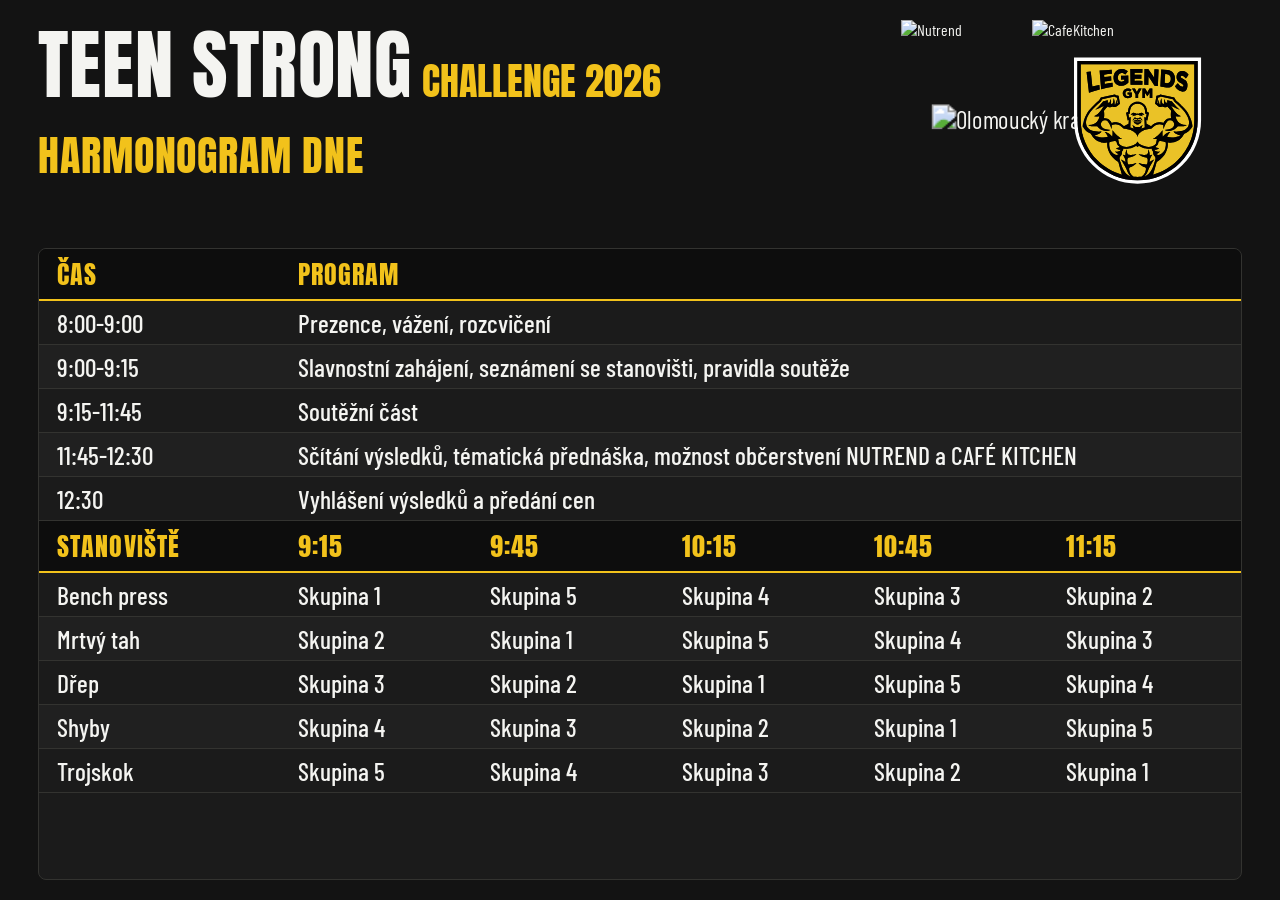
==== commit 840f0232: "last minutie fix" ====
--- a/program.html
+++ b/program.html
@@ -297,15 +297,15 @@
         </tr>
       </thead>
       <tr>
+        <td>Bench press</td>
+        <td>Skupina 1</td>
+        <td>Skupina 5</td>
+        <td>Skupina 4</td>
+        <td>Skupina 3</td>
+        <td>Skupina 2</td>
+      </tr>
+      <tr>
         <td>Mrtvý tah</td>
-        <td>Skupina 1</td>
-        <td>Skupina 5</td>
-        <td>Skupina 4</td>
-        <td>Skupina 3</td>
-        <td>Skupina 2</td>
-      </tr>
-      <tr>
-        <td>Bench press</td>
         <td>Skupina 2</td>
         <td>Skupina 1</td>
         <td>Skupina 5</td>
